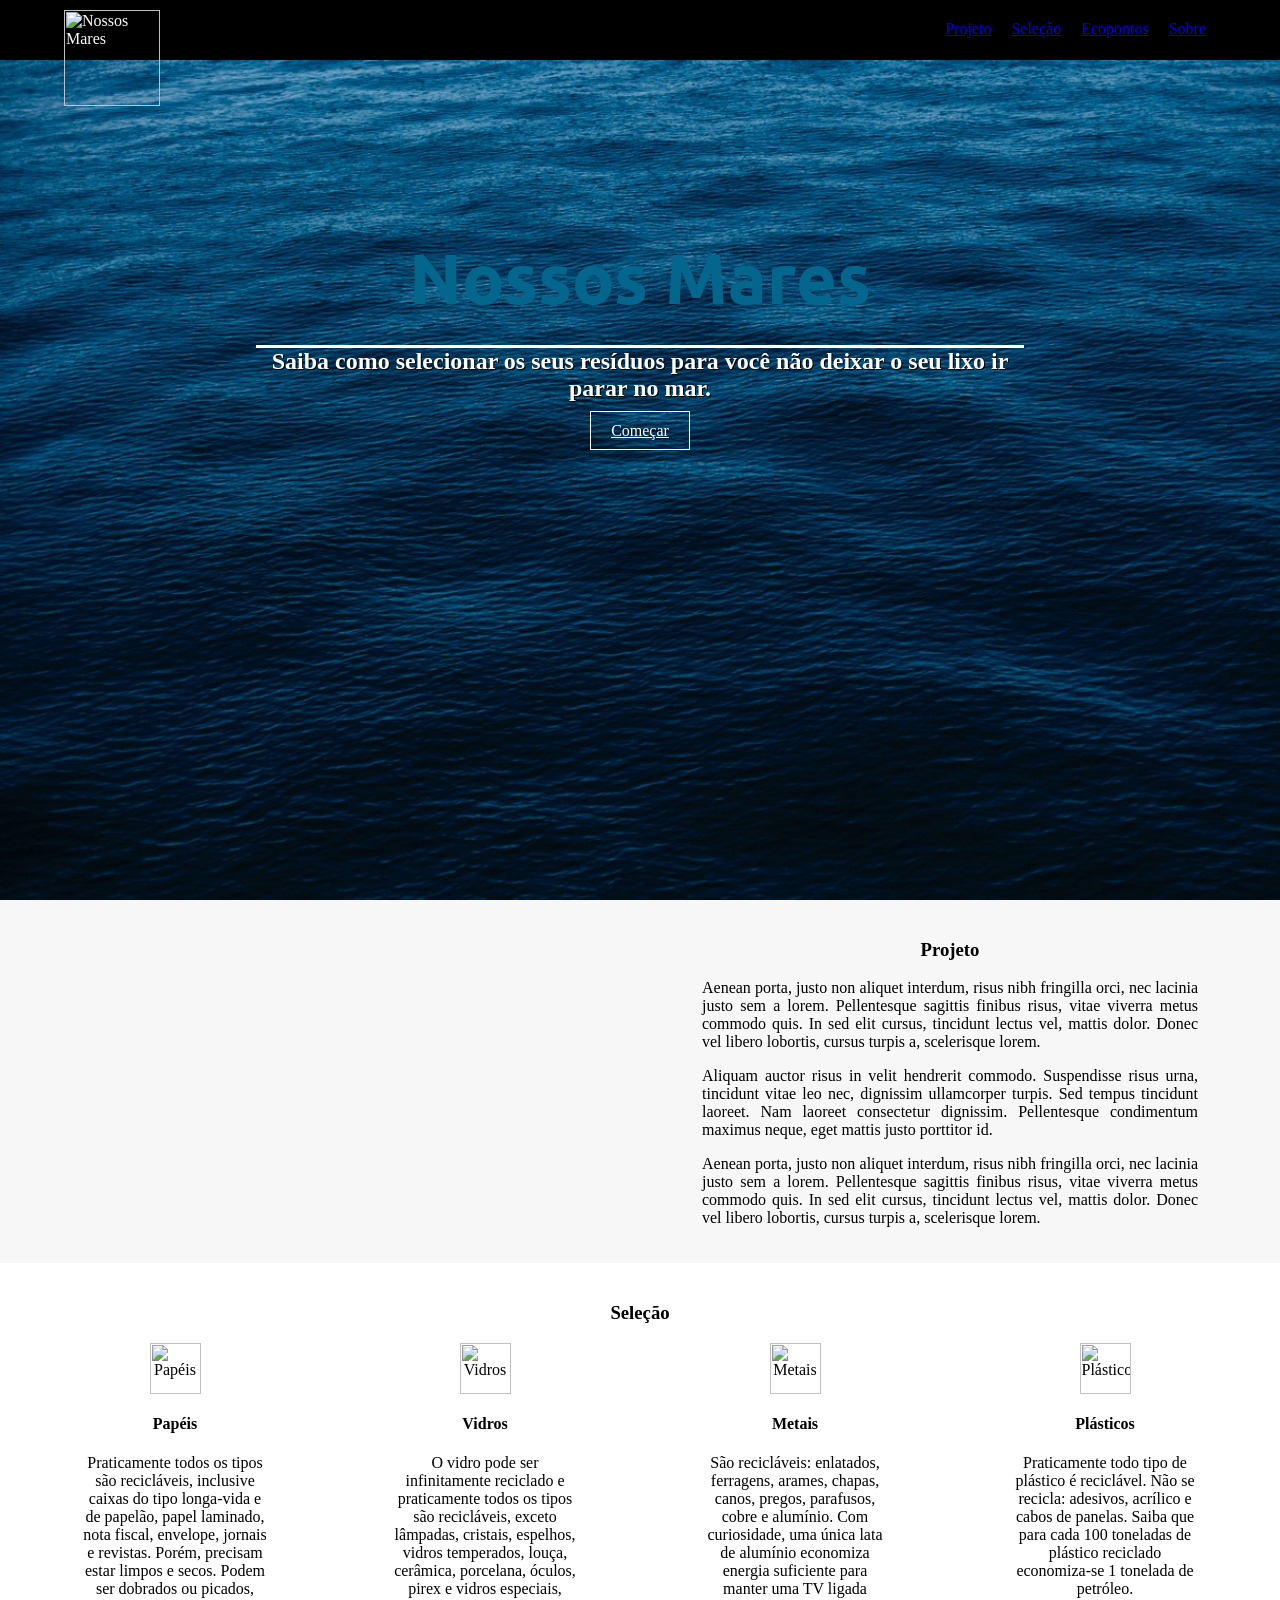
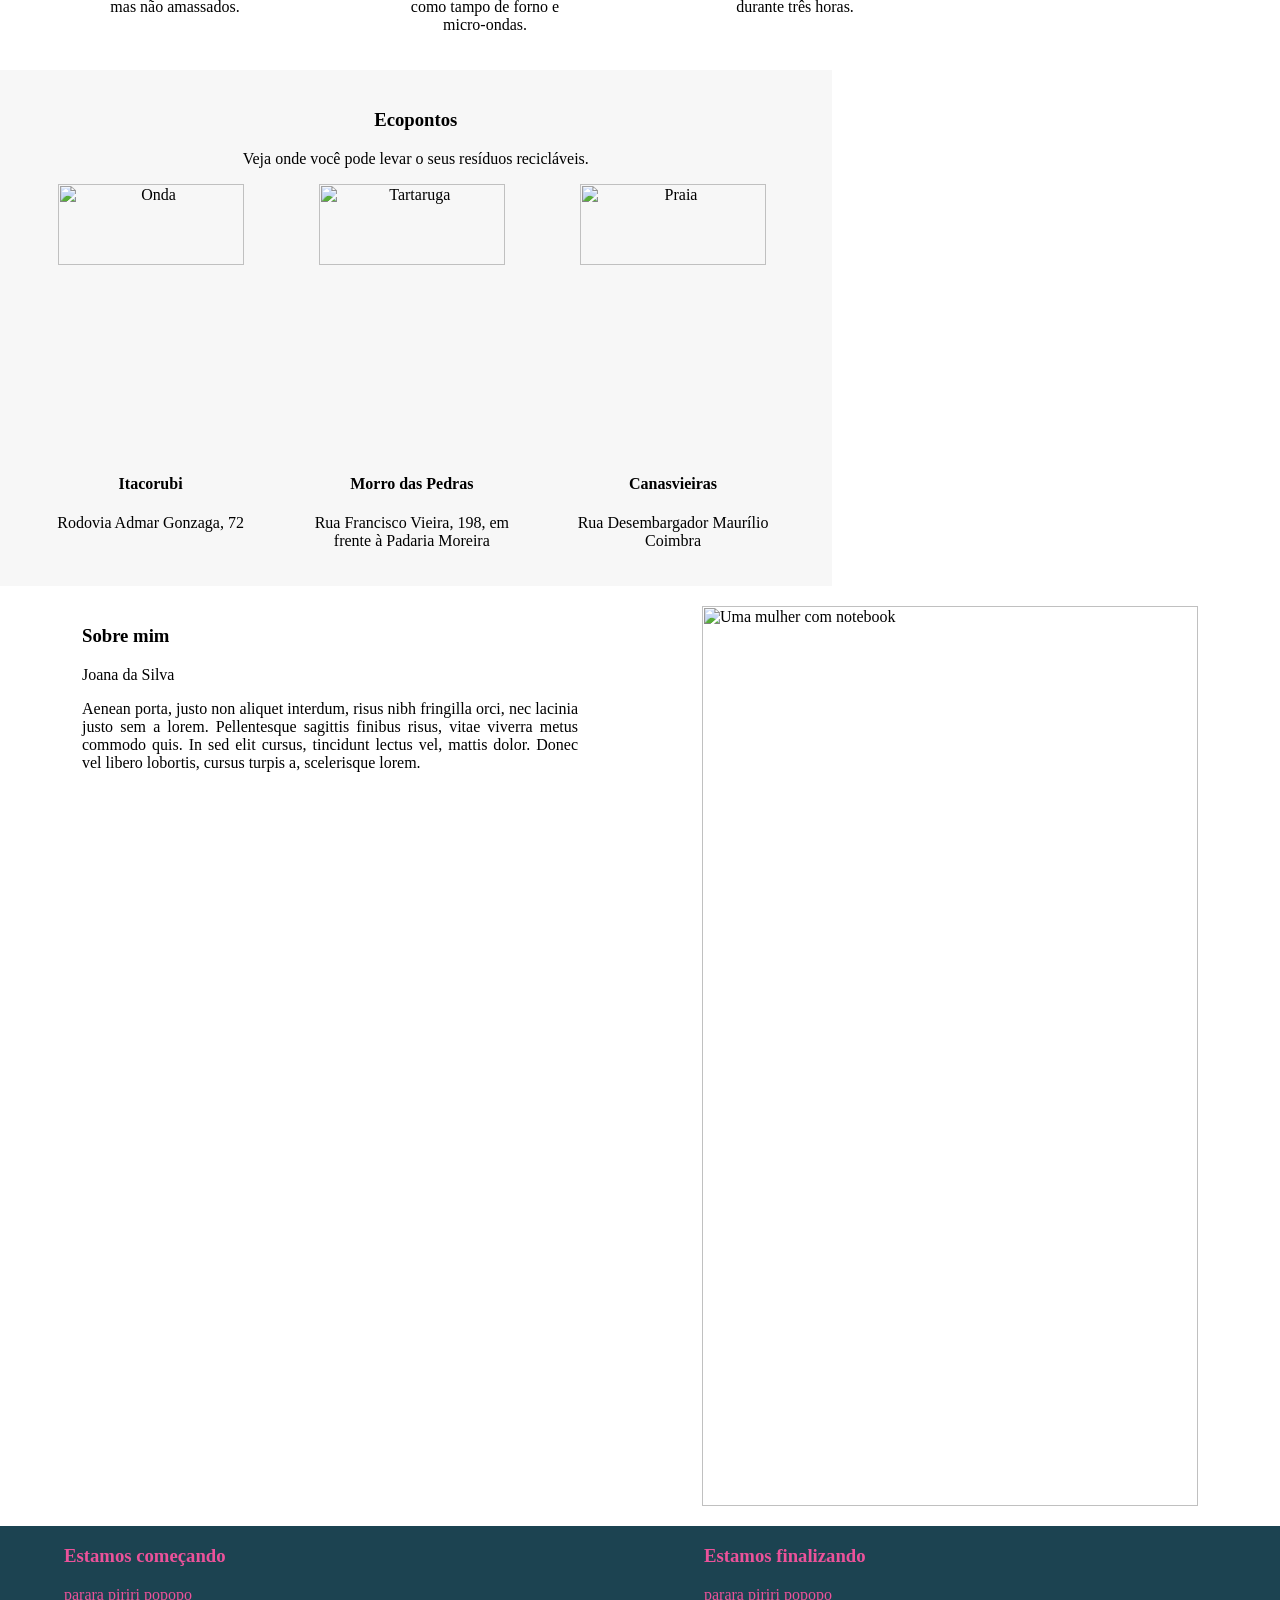
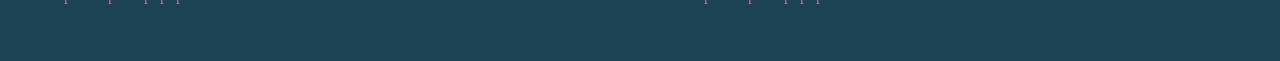
==== index.html @ e8b0621e "Add files via upload" ====
<html>
    <head>
        <title>Meu Primeiro Site - Nossos Mares</title>
        <link rel="stylesheet" href="estilo.css">
        <meta name="viewport" content="width:device-width, initial-scale=1.0"> 
    </head>
    <body>
        <header>
            <div id="logodiv">
                <img id="logo" src="img/logo.png" alt="Nossos Mares"/>
            </div>
            <ul id="menu">
                <li><a href="#projeto">Projeto</a></li>
                <li><a href="#selecao">Seleção</a></li>
                <li><a href="#ecopontos">Ecopontos</a></li>
                <li><a href="#sobre">Sobre</a></li>
            </ul>
        </header>
        <div id="imagem_fundo">
            <h1 id="titulo">Nossos Mares</h1>
            <h2 id="subtitulo">Saiba como selecionar os 
                seus resíduos para você não deixar o seu 
                lixo ir parar no mar.</h2>
            <a id="acao" href="http://www.microsoft.com" target="_blanck">Começar</a>
        </div>
        <section id="projeto" class="destaque">
            <div class="coluna dois">
                <iframe width="100%" height="315" src="https://www.youtube.com/embed/ju_2NuK5O-E" frameborder="0" allow="accelerometer; autoplay; encrypted-media; gyroscope; picture-in-picture" allowfullscreen></iframe>
            </div>
            <div class="coluna dois">
                <h3 class="centralizado">Projeto</h3>
                <p class="justificado">Aenean porta, justo non aliquet interdum, risus nibh fringilla orci, nec lacinia justo sem a lorem. Pellentesque sagittis finibus risus, vitae viverra metus commodo quis. In sed elit cursus, tincidunt lectus vel, mattis dolor. Donec vel libero lobortis, cursus turpis a, scelerisque lorem.</p>
                <p class="justificado">Aliquam auctor risus in velit hendrerit commodo. Suspendisse risus urna, tincidunt vitae leo nec, dignissim ullamcorper turpis. Sed tempus tincidunt laoreet. Nam laoreet consectetur dignissim. Pellentesque condimentum maximus neque, eget mattis justo porttitor id.</p>
                <p class="justificado">Aenean porta, justo non aliquet interdum, risus nibh fringilla orci, nec lacinia justo sem a lorem. Pellentesque sagittis finibus risus, vitae viverra metus commodo quis. In sed elit cursus, tincidunt lectus vel, mattis dolor. Donec vel libero lobortis, cursus turpis a, scelerisque lorem.</p>
            </div>
        </section>
        <section id="selecao">
            <h3 class="centralizado">Seleção</h3>
            <div class="coluna quatro centralizado">
                <img class="icone" src="img/city.png" alt="Papéis" />
                <h4>Papéis</h4>
                <p>Praticamente todos os tipos são recicláveis, inclusive caixas do tipo longa-vida e de papelão, papel laminado, nota fiscal, envelope, jornais e revistas. Porém, precisam estar limpos e secos. Podem ser dobrados ou picados, mas não amassados.</p>
            </div>
            <div class="coluna quatro centralizado">
                <img class="icone" src="img/wellness.png" alt="Vidros" />
                <h4>Vidros</h4>
                <p>O vidro pode ser infinitamente reciclado e praticamente todos os tipos são recicláveis, exceto lâmpadas, cristais, espelhos, vidros temperados, louça, cerâmica, porcelana, óculos, pirex e vidros especiais, como tampo de forno e micro-ondas.</p>
            </div>
            <div class="coluna quatro centralizado">
                <img class="icone" src="img/money.png" alt="Metais" />
                <h4>Metais</h4>
                <p>São recicláveis: enlatados, ferragens, arames, chapas, canos, pregos, parafusos, cobre e alumínio. Com curiosidade, uma única lata de alumínio economiza energia suficiente para manter uma TV ligada durante três horas.</p>
            </div>
            <div class="coluna quatro centralizado">
                <img class="icone" src="img/work.png" alt="Plásticos" />
                <h4>Plásticos</h4>
                <p>Praticamente todo tipo de plástico é reciclável. Não se recicla: adesivos, acrílico e cabos de panelas. Saiba que para cada 100 toneladas de plástico reciclado economiza-se 1 tonelada de petróleo.</p>
            </div>
        </section>
        <section id="ecopontos" class="destaque">
            <h3 class="centralizado">Ecopontos</h3>
            <p class="centralizado">Veja onde você pode levar o seus resíduos recicláveis.</p>
            <div class="coluna tres centralizado">
                <img class="imgeco" src="img/img1.jpg" alt="Onda" />
                <h4>Itacorubi</h4>
                <p>Rodovia Admar Gonzaga, 72</p>
            </div>
            <div class="coluna tres centralizado">
                <img class="imgeco" src="img/img2.jpg" alt="Tartaruga" />
                <h4>Morro das Pedras</h4>
                <p>Rua Francisco Vieira, 198, em frente à Padaria Moreira</p>
            </div>
            <div class="coluna tres centralizado">
                <img class="imgeco" src="img/img3.jpg" alt="Praia" />
                <h4>Canasvieiras</h4>
                <p>Rua Desembargador Maurílio Coimbra</p>
            </div>
        </section>
        <section id="sobre" >
            <div class="coluna dois">
                <h3>Sobre mim</h3>
                <p>Joana da Silva</p>
                <p class="justificado">Aenean porta, justo non aliquet interdum, risus nibh fringilla orci, nec lacinia justo sem a lorem. Pellentesque sagittis finibus risus, vitae viverra metus commodo quis. In sed elit cursus, tincidunt lectus vel, mattis dolor. Donec vel libero lobortis, cursus turpis a, scelerisque lorem.</p>
            </div>
            <div class="coluna dois">
                <img width="100%" src="img/eu.jpg" alt="Uma mulher com notebook" />
            </div>
        </section>

   

        <!--
        <footer>
            <div class="coluna dois">
                <h3>Meu primeiro site</h3>
                <p>Projeto desenvolvido durante o curso Meu primeiro site, promovido pela Junior Achievement Brasil e Microsoft.</p>
            </div>
            <div class="coluna dois">
                <h3>Créditos</h3>
                <p>Ícones de Freepik, logo de Logomark, imagens de ____</p>
            </div>
        </footer> -->


        <footer>
           <div class="coluna dois">
            <h3>Estamos começando</h3>
            <p> parara piriri popopo</p>
            <link href="https://www.youtube.com/">
           </div>
           
           <div class="coluna dois">
           <h3>Estamos finalizando</h3>
            <p> parara piriri popopo</p> 

            
           </div>

        </footer>
    </body>
</html>
---- estilo.css ----
@import url('https://fonts.googleapis.com/css2?family=Anton&display=swap');

@import url('https://fonts.googleapis.com/css2?family=Playfair+Display:ital,wght@0,400;1,500&family=Rowdies:wght@300;400&display=swap');

@import url('https://fonts.googleapis.com/css2?family=Ubuntu:wght@300;500&display=swap');


html, body {
    margin: 0;
    padding: 0;
}
header {
    background-color: black;
    color: white;
    height: 60px;
    width: 100%;
    position: fixed;
    z-index: 10;
}
#logo {
    width: 96px;
    position: absolute;
    top: 10px;
    margin-left: 5%;
}
#menu {
    float: right;
    margin-right: 5%;
    list-style: none;
    margin-top: 0px;
}
li {
    float: left;
    padding: 20 10 20 10;
}
li:hover {
    background-color: #01AAEA;
}
#imagem_fundo {
    background: url("fundo.jpg");
    height: 100%;
    text-align: center;
    background-size: cover;
}
#titulo {
    color: 05668d;
    padding-top: 20%;
    font-size: 70px;
    line-height: 0.6;
    -font-family: 'Anton', sans-serif;
    -font-family: 'Playfair Display', serif;
    font-family: 'Ubuntu', sans-serif;

    
}
#subtitulo {
    color: white;
    margin-left: 20%;
    margin-right: 20%;
    border-top: 3px solid white;
    text-shadow: 1px 1px  black;
}
#acao {
    color: white;
    border: 1px white solid;
    padding: 10px 20px 10px 20px ;
}
.icone {
    width: 51px;
}
section {
    padding: 20px;
    float: left;
}
.destaque {
    background-color: #f7f7f7;
}
.imgeco {
    width: 90%;
    height: 30%;
}

.coluna {
    float: left;
    padding: 0 5%;
    position: relative;
}
.dois {
    width: 40%;
}
.quatro {
    width: 15%;
}
.tres {
    width: 29%;
    padding: 0 2%;
}

.justificado {
    text-align: justify;
}
.centralizado {
    text-align: center;
}
footer {
    background-color: #1c4351;
    float: left;
    width: 100%;
    height: 15%;
    color: rgb(236, 82, 154);
}

@media all and (max-width: 768px) {
   #menu {
       visibility: hidden;
   } 
   .coluna, .dois, .tres, .quatro {
        display: block;   
        width: 80%;
        padding: 0;
        margin: 10px auto;
        float: none;
   }
   #logodiv {
       width: 100%;
       position: relative;
       text-align: center;
       padding: 0px;
   }
   #logo {
       margin-left: 0px;
       transform: translateX(-50%);
   }
}
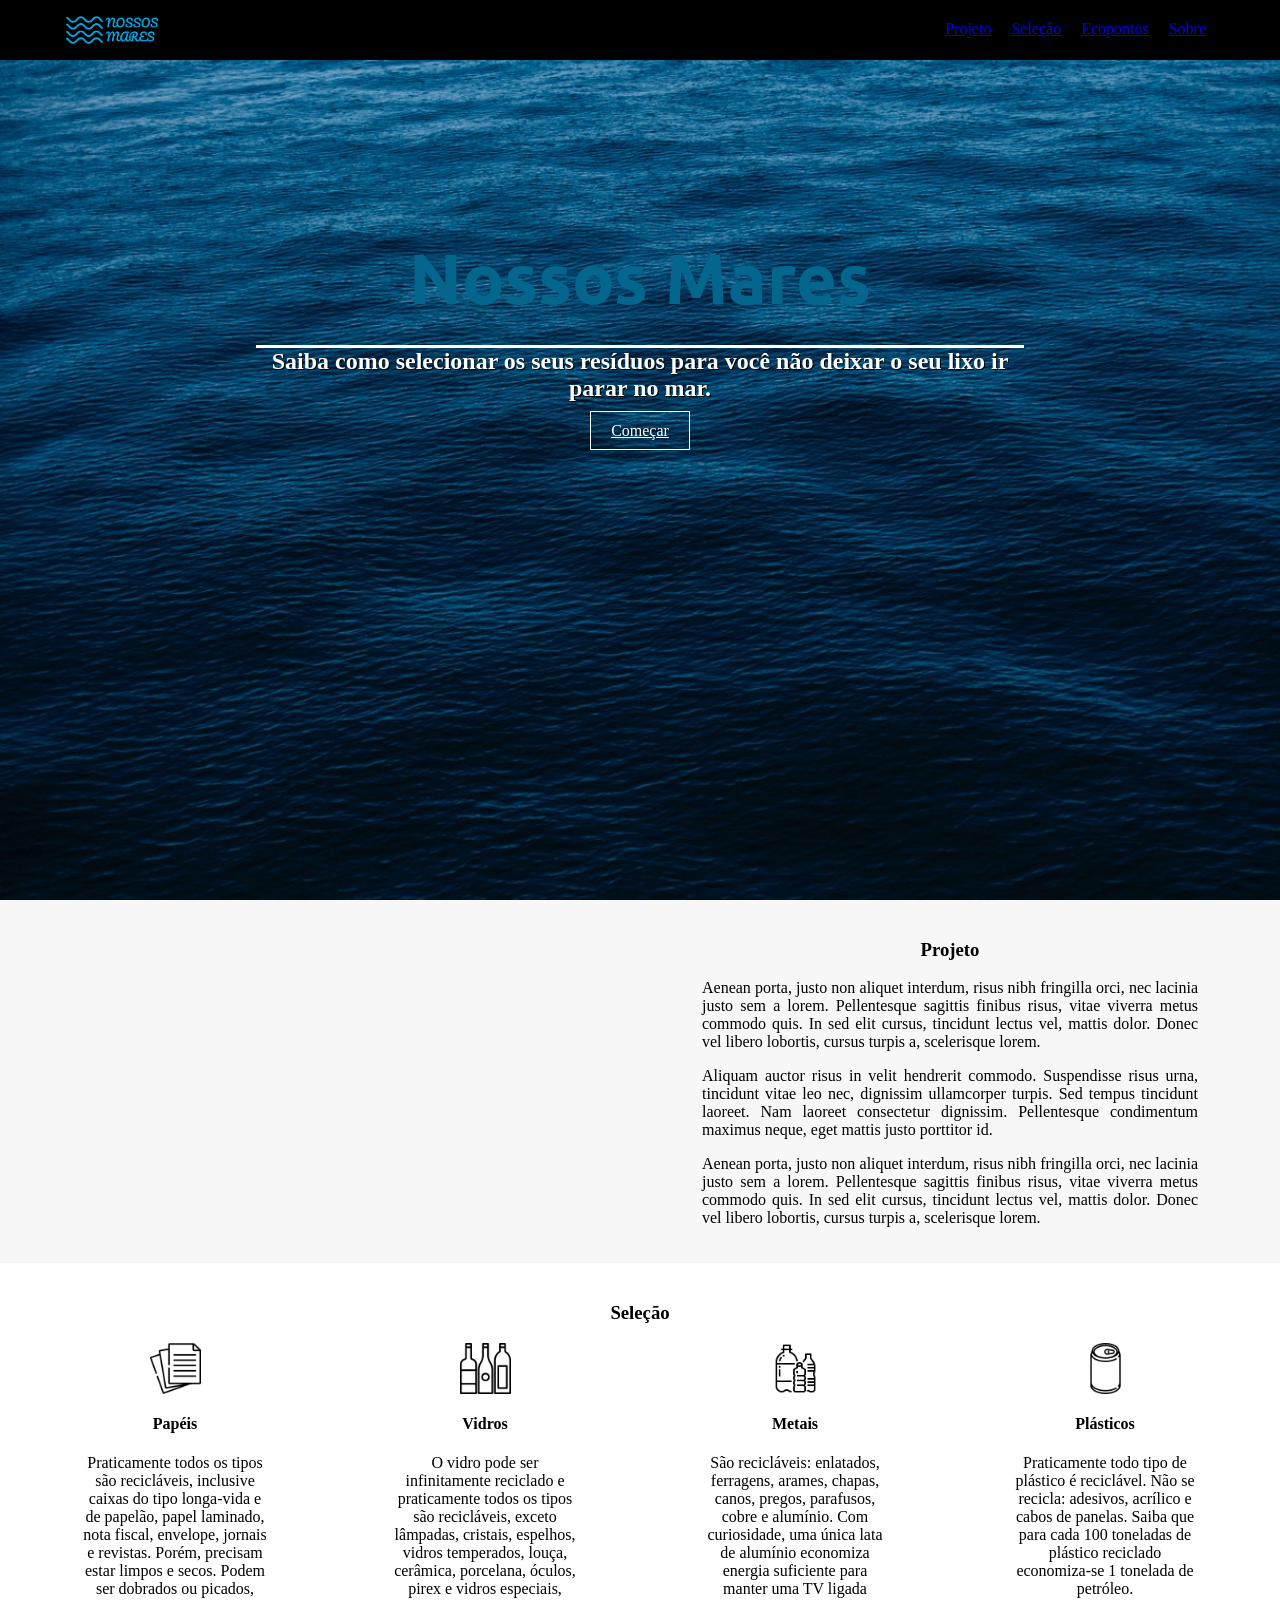
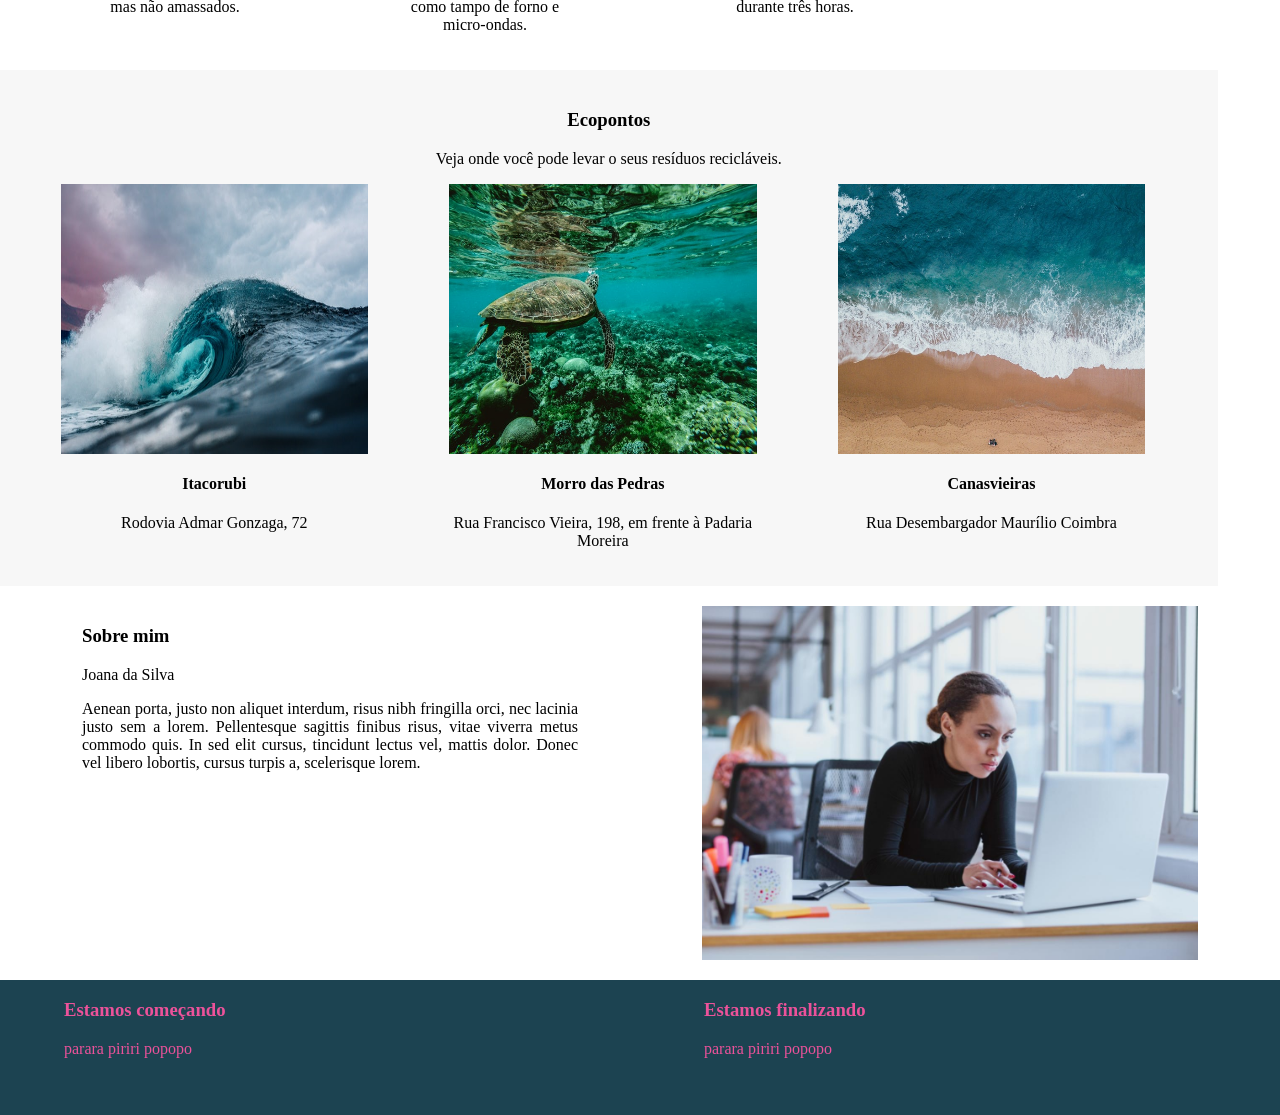
==== commit d40e5e90: "Update index.html" ====
--- a/index.html
+++ b/index.html
@@ -7,7 +7,7 @@
     <body>
         <header>
             <div id="logodiv">
-                <img id="logo" src="img/logo.png" alt="Nossos Mares"/>
+                <img id="logo" src="logo.png" alt="Nossos Mares"/>
             </div>
             <ul id="menu">
                 <li><a href="#projeto">Projeto</a></li>
@@ -37,22 +37,22 @@
         <section id="selecao">
             <h3 class="centralizado">Seleção</h3>
             <div class="coluna quatro centralizado">
-                <img class="icone" src="img/city.png" alt="Papéis" />
+                <img class="icone" src="city.png" alt="Papéis" />
                 <h4>Papéis</h4>
                 <p>Praticamente todos os tipos são recicláveis, inclusive caixas do tipo longa-vida e de papelão, papel laminado, nota fiscal, envelope, jornais e revistas. Porém, precisam estar limpos e secos. Podem ser dobrados ou picados, mas não amassados.</p>
             </div>
             <div class="coluna quatro centralizado">
-                <img class="icone" src="img/wellness.png" alt="Vidros" />
+                <img class="icone" src="wellness.png" alt="Vidros" />
                 <h4>Vidros</h4>
                 <p>O vidro pode ser infinitamente reciclado e praticamente todos os tipos são recicláveis, exceto lâmpadas, cristais, espelhos, vidros temperados, louça, cerâmica, porcelana, óculos, pirex e vidros especiais, como tampo de forno e micro-ondas.</p>
             </div>
             <div class="coluna quatro centralizado">
-                <img class="icone" src="img/money.png" alt="Metais" />
+                <img class="icone" src="money.png" alt="Metais" />
                 <h4>Metais</h4>
                 <p>São recicláveis: enlatados, ferragens, arames, chapas, canos, pregos, parafusos, cobre e alumínio. Com curiosidade, uma única lata de alumínio economiza energia suficiente para manter uma TV ligada durante três horas.</p>
             </div>
             <div class="coluna quatro centralizado">
-                <img class="icone" src="img/work.png" alt="Plásticos" />
+                <img class="icone" src="work.png" alt="Plásticos" />
                 <h4>Plásticos</h4>
                 <p>Praticamente todo tipo de plástico é reciclável. Não se recicla: adesivos, acrílico e cabos de panelas. Saiba que para cada 100 toneladas de plástico reciclado economiza-se 1 tonelada de petróleo.</p>
             </div>
@@ -61,17 +61,17 @@
             <h3 class="centralizado">Ecopontos</h3>
             <p class="centralizado">Veja onde você pode levar o seus resíduos recicláveis.</p>
             <div class="coluna tres centralizado">
-                <img class="imgeco" src="img/img1.jpg" alt="Onda" />
+                <img class="imgeco" src="img1.jpg" alt="Onda" />
                 <h4>Itacorubi</h4>
                 <p>Rodovia Admar Gonzaga, 72</p>
             </div>
             <div class="coluna tres centralizado">
-                <img class="imgeco" src="img/img2.jpg" alt="Tartaruga" />
+                <img class="imgeco" src="img2.jpg" alt="Tartaruga" />
                 <h4>Morro das Pedras</h4>
                 <p>Rua Francisco Vieira, 198, em frente à Padaria Moreira</p>
             </div>
             <div class="coluna tres centralizado">
-                <img class="imgeco" src="img/img3.jpg" alt="Praia" />
+                <img class="imgeco" src="img3.jpg" alt="Praia" />
                 <h4>Canasvieiras</h4>
                 <p>Rua Desembargador Maurílio Coimbra</p>
             </div>
@@ -83,7 +83,7 @@
                 <p class="justificado">Aenean porta, justo non aliquet interdum, risus nibh fringilla orci, nec lacinia justo sem a lorem. Pellentesque sagittis finibus risus, vitae viverra metus commodo quis. In sed elit cursus, tincidunt lectus vel, mattis dolor. Donec vel libero lobortis, cursus turpis a, scelerisque lorem.</p>
             </div>
             <div class="coluna dois">
-                <img width="100%" src="img/eu.jpg" alt="Uma mulher com notebook" />
+                <img width="100%" src="eu.jpg" alt="Uma mulher com notebook" />
             </div>
         </section>
 
@@ -118,4 +118,4 @@
 
         </footer>
     </body>
-</html>+</html>
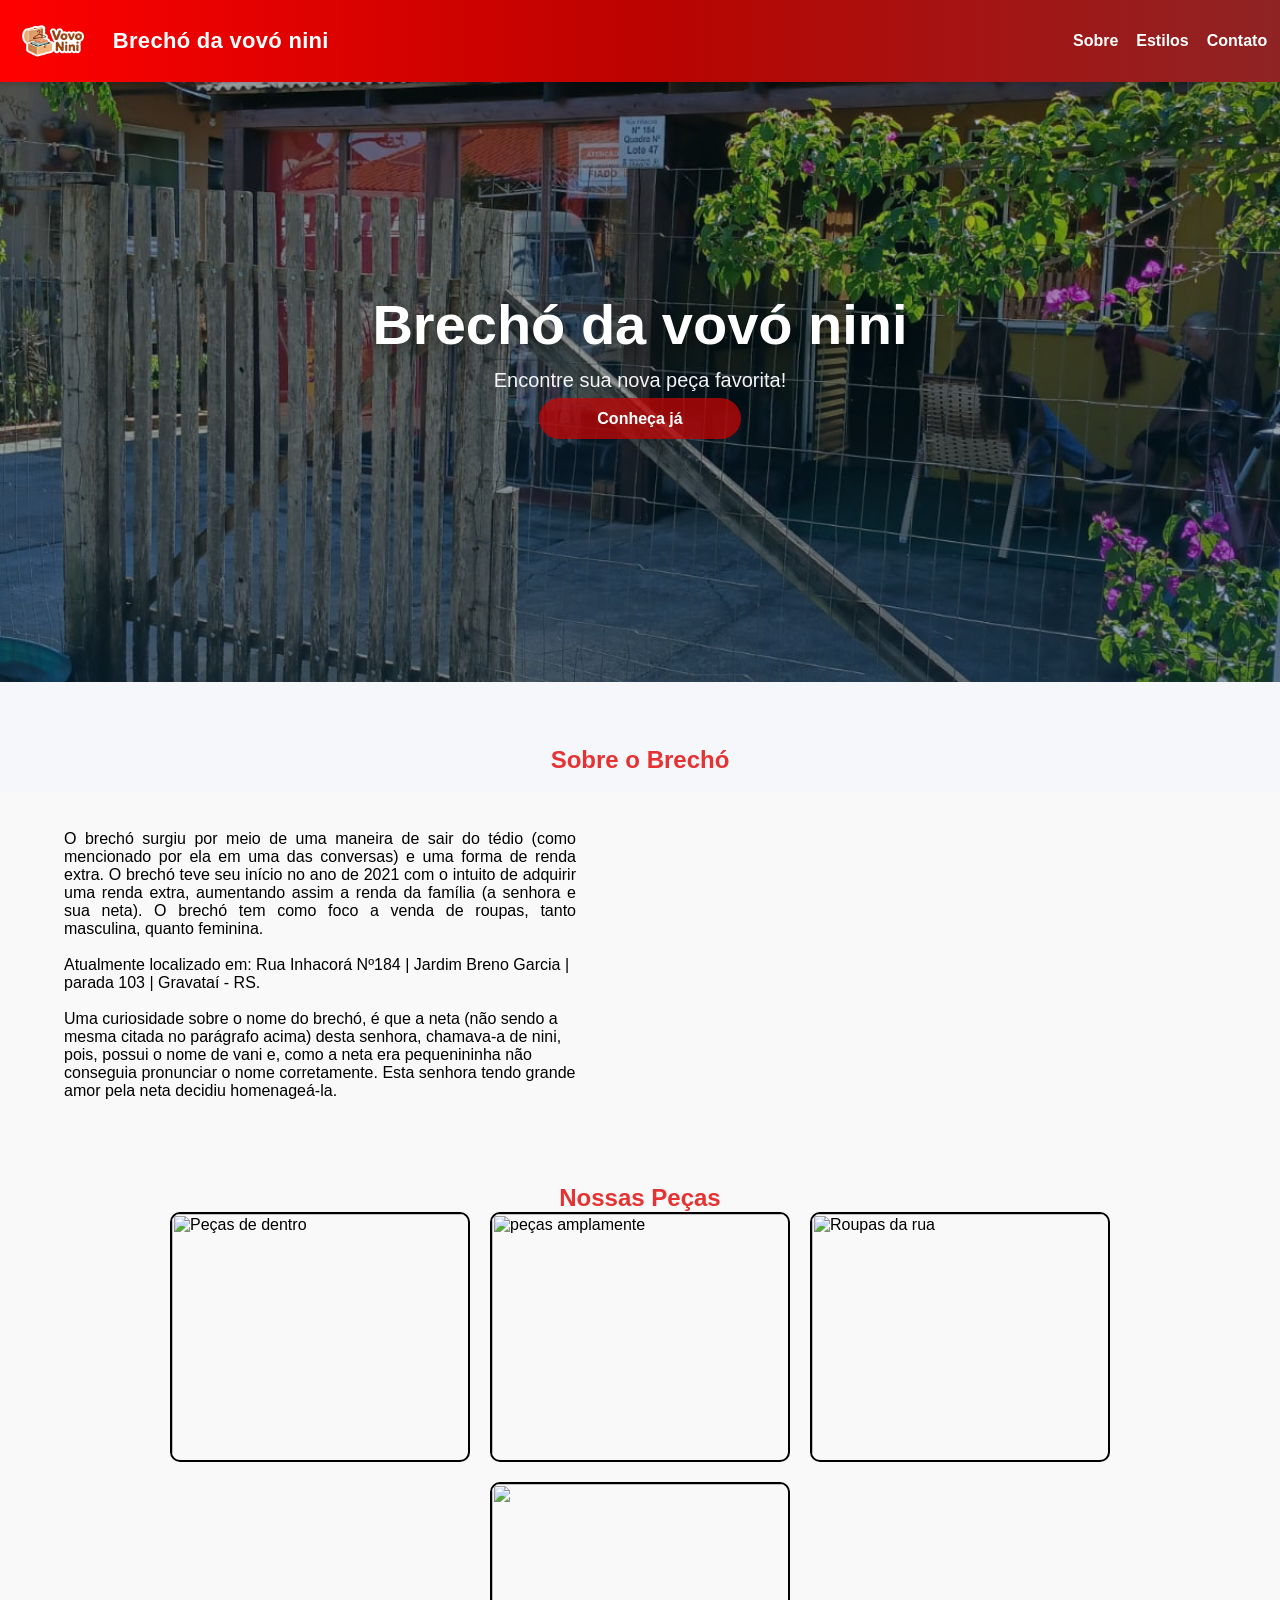
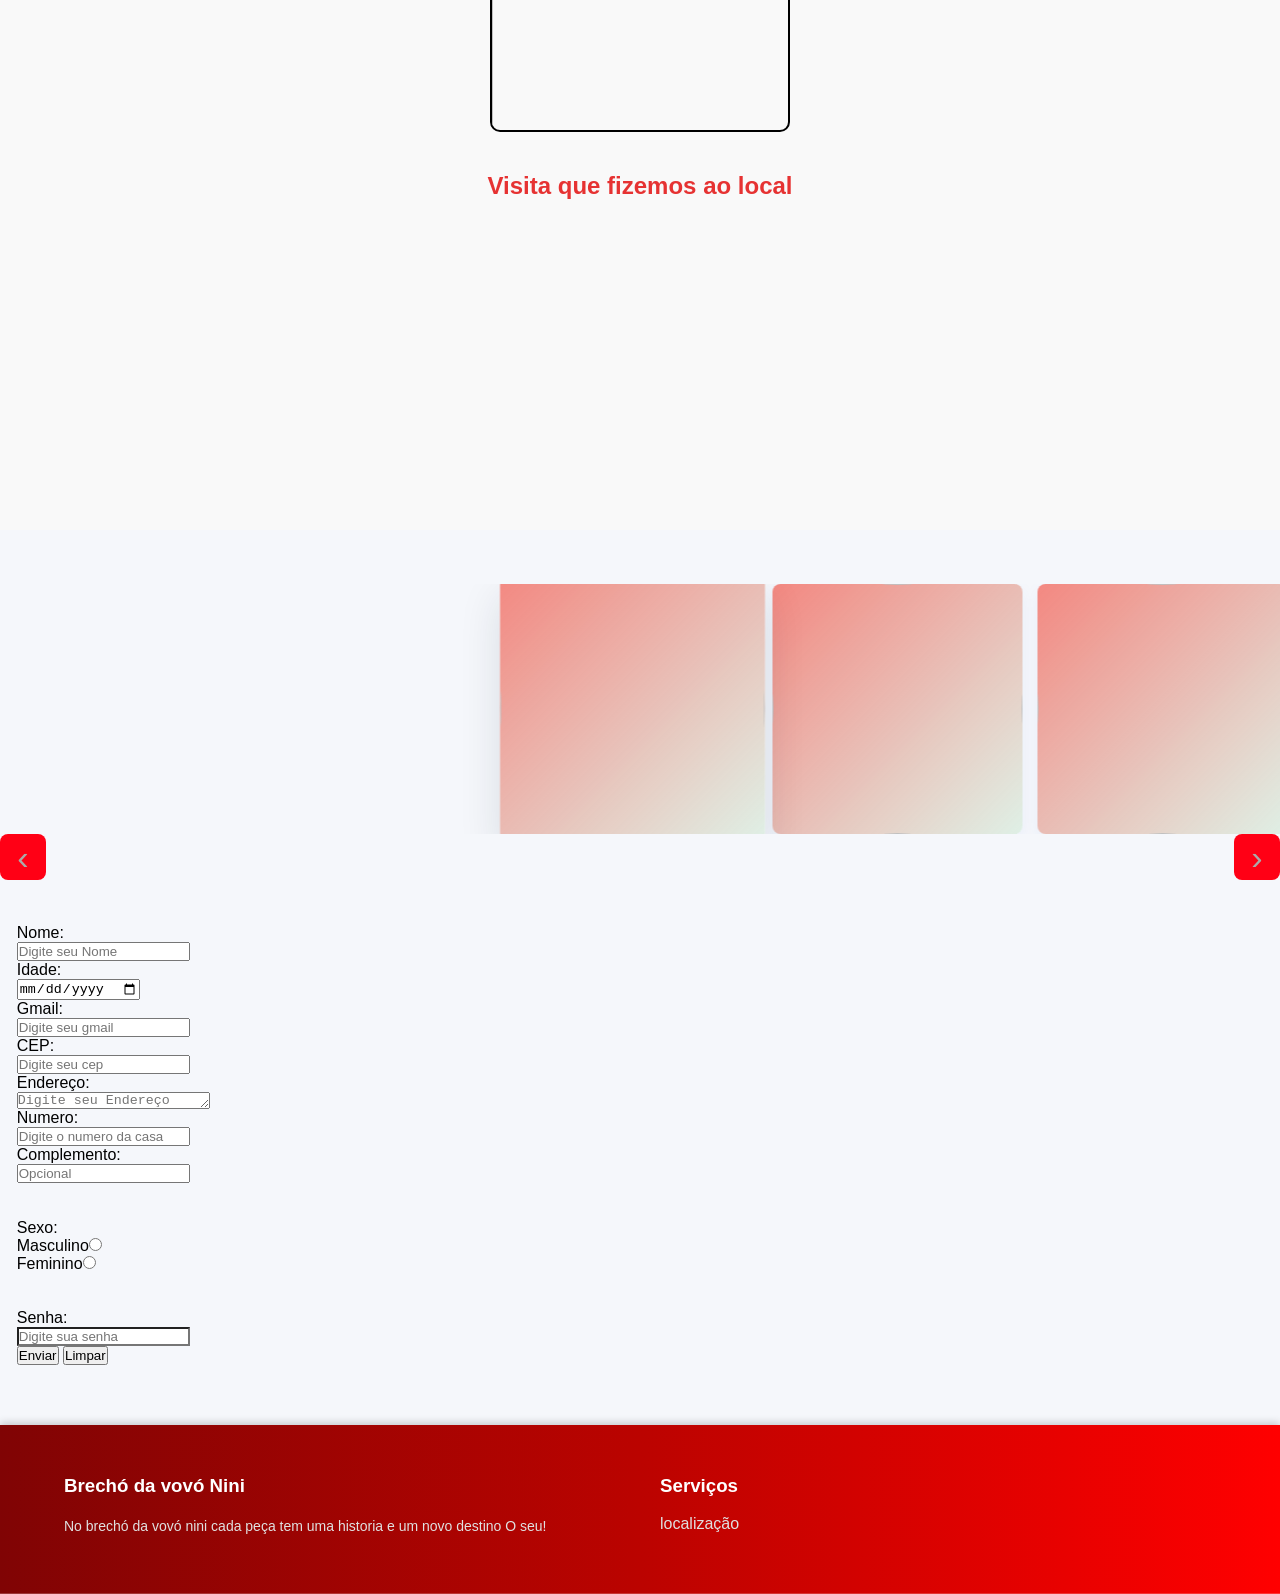
==== commit 062fe1c6: "Add files via upload" ====
--- a/index.html
+++ b/index.html
@@ -1,121 +1,172 @@
-<html>
-    <head>
-        <title>Meu Primeiro Site - Nossos Mares</title>
-        <link rel="stylesheet" href="estilo.css">
-        <meta name="viewport" content="width:device-width, initial-scale=1.0"> 
-    </head>
-    <body>
-        <header>
-            <div id="logodiv">
-                <img id="logo" src="logo.png" alt="Nossos Mares"/>
-            </div>
-            <ul id="menu">
-                <li><a href="#projeto">Projeto</a></li>
-                <li><a href="#selecao">Seleção</a></li>
-                <li><a href="#ecopontos">Ecopontos</a></li>
-                <li><a href="#sobre">Sobre</a></li>
-            </ul>
-        </header>
-        <div id="imagem_fundo">
-            <h1 id="titulo">Nossos Mares</h1>
-            <h2 id="subtitulo">Saiba como selecionar os 
-                seus resíduos para você não deixar o seu 
-                lixo ir parar no mar.</h2>
-            <a id="acao" href="http://www.microsoft.com" target="_blanck">Começar</a>
-        </div>
-        <section id="projeto" class="destaque">
-            <div class="coluna dois">
-                <iframe width="100%" height="315" src="https://www.youtube.com/embed/ju_2NuK5O-E" frameborder="0" allow="accelerometer; autoplay; encrypted-media; gyroscope; picture-in-picture" allowfullscreen></iframe>
-            </div>
-            <div class="coluna dois">
-                <h3 class="centralizado">Projeto</h3>
-                <p class="justificado">Aenean porta, justo non aliquet interdum, risus nibh fringilla orci, nec lacinia justo sem a lorem. Pellentesque sagittis finibus risus, vitae viverra metus commodo quis. In sed elit cursus, tincidunt lectus vel, mattis dolor. Donec vel libero lobortis, cursus turpis a, scelerisque lorem.</p>
-                <p class="justificado">Aliquam auctor risus in velit hendrerit commodo. Suspendisse risus urna, tincidunt vitae leo nec, dignissim ullamcorper turpis. Sed tempus tincidunt laoreet. Nam laoreet consectetur dignissim. Pellentesque condimentum maximus neque, eget mattis justo porttitor id.</p>
-                <p class="justificado">Aenean porta, justo non aliquet interdum, risus nibh fringilla orci, nec lacinia justo sem a lorem. Pellentesque sagittis finibus risus, vitae viverra metus commodo quis. In sed elit cursus, tincidunt lectus vel, mattis dolor. Donec vel libero lobortis, cursus turpis a, scelerisque lorem.</p>
-            </div>
-        </section>
-        <section id="selecao">
-            <h3 class="centralizado">Seleção</h3>
-            <div class="coluna quatro centralizado">
-                <img class="icone" src="city.png" alt="Papéis" />
-                <h4>Papéis</h4>
-                <p>Praticamente todos os tipos são recicláveis, inclusive caixas do tipo longa-vida e de papelão, papel laminado, nota fiscal, envelope, jornais e revistas. Porém, precisam estar limpos e secos. Podem ser dobrados ou picados, mas não amassados.</p>
-            </div>
-            <div class="coluna quatro centralizado">
-                <img class="icone" src="wellness.png" alt="Vidros" />
-                <h4>Vidros</h4>
-                <p>O vidro pode ser infinitamente reciclado e praticamente todos os tipos são recicláveis, exceto lâmpadas, cristais, espelhos, vidros temperados, louça, cerâmica, porcelana, óculos, pirex e vidros especiais, como tampo de forno e micro-ondas.</p>
-            </div>
-            <div class="coluna quatro centralizado">
-                <img class="icone" src="money.png" alt="Metais" />
-                <h4>Metais</h4>
-                <p>São recicláveis: enlatados, ferragens, arames, chapas, canos, pregos, parafusos, cobre e alumínio. Com curiosidade, uma única lata de alumínio economiza energia suficiente para manter uma TV ligada durante três horas.</p>
-            </div>
-            <div class="coluna quatro centralizado">
-                <img class="icone" src="work.png" alt="Plásticos" />
-                <h4>Plásticos</h4>
-                <p>Praticamente todo tipo de plástico é reciclável. Não se recicla: adesivos, acrílico e cabos de panelas. Saiba que para cada 100 toneladas de plástico reciclado economiza-se 1 tonelada de petróleo.</p>
-            </div>
-        </section>
-        <section id="ecopontos" class="destaque">
-            <h3 class="centralizado">Ecopontos</h3>
-            <p class="centralizado">Veja onde você pode levar o seus resíduos recicláveis.</p>
-            <div class="coluna tres centralizado">
-                <img class="imgeco" src="img1.jpg" alt="Onda" />
-                <h4>Itacorubi</h4>
-                <p>Rodovia Admar Gonzaga, 72</p>
-            </div>
-            <div class="coluna tres centralizado">
-                <img class="imgeco" src="img2.jpg" alt="Tartaruga" />
-                <h4>Morro das Pedras</h4>
-                <p>Rua Francisco Vieira, 198, em frente à Padaria Moreira</p>
-            </div>
-            <div class="coluna tres centralizado">
-                <img class="imgeco" src="img3.jpg" alt="Praia" />
-                <h4>Canasvieiras</h4>
-                <p>Rua Desembargador Maurílio Coimbra</p>
-            </div>
-        </section>
-        <section id="sobre" >
-            <div class="coluna dois">
-                <h3>Sobre mim</h3>
-                <p>Joana da Silva</p>
-                <p class="justificado">Aenean porta, justo non aliquet interdum, risus nibh fringilla orci, nec lacinia justo sem a lorem. Pellentesque sagittis finibus risus, vitae viverra metus commodo quis. In sed elit cursus, tincidunt lectus vel, mattis dolor. Donec vel libero lobortis, cursus turpis a, scelerisque lorem.</p>
-            </div>
-            <div class="coluna dois">
-                <img width="100%" src="eu.jpg" alt="Uma mulher com notebook" />
-            </div>
-        </section>
-
-   
-
-        <!--
-        <footer>
-            <div class="coluna dois">
-                <h3>Meu primeiro site</h3>
-                <p>Projeto desenvolvido durante o curso Meu primeiro site, promovido pela Junior Achievement Brasil e Microsoft.</p>
-            </div>
-            <div class="coluna dois">
-                <h3>Créditos</h3>
-                <p>Ícones de Freepik, logo de Logomark, imagens de ____</p>
-            </div>
-        </footer> -->
-
-
-        <footer>
-           <div class="coluna dois">
-            <h3>Estamos começando</h3>
-            <p> parara piriri popopo</p>
-            <link href="https://www.youtube.com/">
-           </div>
-           
-           <div class="coluna dois">
-           <h3>Estamos finalizando</h3>
-            <p> parara piriri popopo</p> 
-
-            
-           </div>
-
-        </footer>
-    </body>
-</html>
+
+<html>
+<head>
+  <meta charset="UTF-8" />
+  <meta name="viewport" content="width=device-width, initial-scale=1.0" />
+  <title>Brechó da Vovó Nini</title>
+  <link rel="stylesheet" href="moda.css" />
+</head>
+<body>
+  <header id="main-header">
+    <div class="container">
+      <div class="logo-area">
+        <img src="logo1.png" alt="Logo" id="logo">
+        <h2>Brechó da vovó nini</h2>
+      </div>
+      <nav class="nav-menu">
+        <ul>
+          <li><a href="#sobre">Sobre</a></li>
+          <li><a href="#estilos">Estilos</a></li>
+          <li><a href="#Contato">Contato</a></li>
+        </ul>
+      </nav>
+      <div class="mobile-menu-icon" id="mobile-menu-icon">☰</div>
+    </div>
+    
+  </header>
+<section id="hero">
+    <div class="hero-overlay"></div>
+    <div class="hero-content" id="textoSu">
+      <h1>Brechó da vovó nini</h1>
+      <p>Encontre sua nova peça favorita!</p>
+      <a class="cta-button" href="https://pt.khanacademy.org/science">Conheça já</a>
+    </div>
+  </section>
+
+
+
+  <section id ="sobre"> 
+    <h1 class="centralizado Csobre">Sobre o Brechó</h1><br>
+
+<div class="coluna dois direita">
+        <p class="justificado">
+  O brechó surgiu por meio de uma maneira de sair do tédio (como mencionado por ela em uma das conversas) e uma forma de renda extra. O brechó teve seu início no ano de 2021 com o intuito de adquirir uma renda extra, aumentando assim a renda da família (a senhora e sua neta). O brechó  tem como foco a venda de roupas, tanto masculina, quanto feminina. </p>
+  
+  <br>
+  
+  
+  <p>Atualmente localizado em:  Rua Inhacorá Nº184 | Jardim Breno Garcia | parada 103 | Gravataí - RS. </p>
+<br>
+  <p>Uma curiosidade sobre o nome do brechó, é que a neta (não sendo a mesma citada no parágrafo acima) desta senhora, chamava-a de nini, pois, possui o nome de vani e, como a neta era pequenininha não conseguia pronunciar o nome corretamente. Esta senhora tendo grande amor pela neta decidiu homenageá-la.
+        </p>
+
+    </div>
+
+
+    <div class="coluna dois">
+    
+        <iframe width="560" height="315" src="https://www.youtube.com/embed/jX-S96nmpgA?si=Hdxl9ZnIT_vEye53" title="YouTube video player" frameborder="0" allow="accelerometer; autoplay; clipboard-write; encrypted-media; gyroscope; picture-in-picture; web-share" referrerpolicy="strict-origin-when-cross-origin" allowfullscreen></iframe>
+
+    </div>
+
+    
+</section>
+
+  <section class="galeria" id="estilos">
+    <h2>Nossas Peças</h2>
+    <div class="imagens">
+      <img src="img/RoupaDentro.jpeg" alt="Peças de dentro">
+      <img src="img/RoupasAmpla.jpeg" alt="peças amplamente">
+      <img src="img/RoupasFora.jpeg" alt="Roupas da rua">
+<img src="img/CaixaPratileiras.jpeg"  img>
+  </div>
+  </section >
+
+  
+      <section class="galeria"><h2 class="">Visita que fizemos ao local</h2>
+        <p class="dois coluna box">Os integrantes do grupo realizaram uma visita a um brechó com o objetivo de conhecer melhor o funcionamento do espaço e observar suas práticas de sustentabilidade e reaproveitamento de roupas.</p> <br><br>
+        <p class="box"> Durante a visita, foi possível conversar com os responsáveis pelo local, entender o processo de seleção e organização das peças, além de refletir sobre a importância do consumo consciente.</p>
+
+
+
+
+      </section>
+
+<br><br><br>
+  <section>
+
+        <div class="gallery-wrapper">
+      <div class="gallery">
+        <!-- PLACEHOLDERS (funcionam sem imagens). 
+             Para usar suas imagens, substitua o conteúdo interno por:
+             <img class="photo" src="img/Hamister.jpg" alt="Hamister"> 
+        -->
+        <div class="item current-item" data-name="Hamister"><img src="img/PedroAvo1.jpeg" class="photo"  alt=""></div>
+        <div class="item" data-name="Lontra"><img src="img/PedroAvo2.jpeg" class="photo" alt=""></div>
+        <div class="item" data-name="Capivara"><img class="photo" src="img/PedroAvo3.jpeg" alt=""></div>
+        <div class="item" data-name="Cachorro"><img class="photo" src="img/PedroAvo4.jpeg" alt=""></div>
+        <div class="item" data-name="Flamingo"><img class="photo" src="img/PedroAvo5.jpeg" alt=""></div>
+        <div class="item" data-name="Agua-Viva"><img class="photo" src="img/PedroComAvo.jpeg" alt=""></div>
+        <div class="item" data-name="Cavalo-Marinho"><img class="photo" src="img/CaixaPratileiras2.jpeg" alt=""></div>
+        <div class="item" data-name="Tartaruga"><img class="photo" src="img/BrechoLadoDeFora2.jpg" alt=""></div>
+      </div>
+      </div>
+     <button class="control arrow-left" aria-label="anterior" id="esquerda">‹</button> <button class="control arrow-right right" id="direita" aria-label="próxima" >›</button>
+
+  </section>
+
+  <br><br><br><br><br>
+  
+  <div class="tres">
+    <div class="tres">
+
+      <form action="pedido"
+        method="post"
+        action="index.html"
+        autocomplete="on"
+        target="_self"
+        enctype="application/x-www-form-urlencoded"
+        novalidate>
+
+        Nome:<input type="text" name="nome" size="20" placeholder="Digite seu Nome">
+        Idade:<input type="date" placeholder="Digite sua idade">
+        Gmail:<input type="email" placeholder="Digite seu gmail">
+        CEP:<input type="text" name="Nome" size="20" placeholder="Digite seu cep">
+        Endereço:<textarea name="Endereço" rows="1" cols="22" placeholder="Digite seu Endereço"></textarea>
+        Numero:<input type="tel" pattern="\d{2}\d{5}-\d{4}$" placeholder="Digite o numero da casa"/>
+        Complemento:<input type="text" name="Nome" size="20" placeholder="Opcional">
+        <br><br><br>
+        Sexo: <br>
+        Masculino<input type="radio" name="Sexo" value="M"> 
+        Feminino<input type="radio" name="Sexo" value="F">
+        <br><br><br>
+        Senha:<input class="Cf" type="password" name="Senha" size="20" placeholder="Digite sua senha">
+        <input type="submit" name="Enviar"  value="Enviar">
+        <input type="reset" name="Limpar" value="Limpar">
+
+      </form>
+    </div>
+    </div>
+
+ <script src="node.js"></script>
+</body>
+
+
+<footer class="footer-bb">
+  <div class="footer-container">
+    <div class="footer-col">
+      <h3>Brechó da vovó Nini</h3>
+      <br>
+      <p>No brechó da vovó nini cada peça tem uma historia e um novo destino O seu!</p>
+    </div>
+
+    
+
+    <div class="footer-col" id="Contato">
+      <h3>Serviços</h3>
+      <br>
+      <ul>
+        <li><a href="https://www.google.com/maps/@-29.9115101,-50.9241473,3a,75y,188.43h,58.96t/data=!3m7!1e1!3m5!1swi5byztwo8IduuVB9UvB3w!2e0!6shttps:%2F%2Fstreetviewpixels-pa.googleapis.com%2Fv1%2Fthumbnail%3Fcb_client%3Dmaps_sv.tactile%26w%3D900%26h%3D600%26pitch%3D31.03808088798035%26panoid%3Dwi5byztwo8IduuVB9UvB3w%26yaw%3D188.4269856134481!7i16384!8i8192?entry=ttu&g_ep=EgoyMDI1MTAxNC4wIKXMDSoASAFQAw%3D%3D">localização </a></li>
+        
+        
+
+      </ul>
+    </div>
+
+    
+    </div>
+  </div>
+
+
+</footer>
+</html>
--- a/moda.css
+++ b/moda.css
@@ -0,0 +1,428 @@
+ 
+ 
+ *{box-sizing:border-box;margin:0;padding:0}
+  body{font-family:Arial, Helvetica, sans-serif;background:#f5f7fb;padding:30px}
+  
+#main-header {
+  position: relative; top: 0; width: 100%; z-index: 1000;
+  background: linear-gradient(90deg, rgb(255, 0, 0), #bb0300, #800404de);
+  color: rgb(255, 255, 255); box-shadow: 0 2px 6px rgba(0,0,0,0.15);
+text-align: center;}
+
+header .container {
+  max-width: 1300px; margin: auto; padding: 1px 1%;
+  display: flex; align-items: center; justify-content: space-between;
+}
+
+.logo-area { display: flex; align-items: center; gap: 20px; padding-right:1%; }
+.logo-area img { width: 80px; height: auto; }
+.logo-area h2 { font-weight: 700; font-size: 22px; letter-spacing: .3px; }
+.nav-menu ul { display: flex; list-style: none; gap: 18px; align-items:center;}
+.nav-menu ul li a { color: white; text-decoration: none; font-weight: 600; transition: 0.25s; }
+.nav-menu ul li a:hover { color: #fff9a6; transform: translateY(-2px); }
+.mobile-menu-icon { display: none; font-size: 28px; cursor: pointer; }
+
+
+
+#hero {
+  position: relative; width: 100%; height: 600px; margin-top: 0px;
+  background: linear-gradient(0deg, rgba(1,122,184,0.20), rgba(0,195,150,0.05)),
+  url(fundo.jpg) center/cover;
+  display: flex; align-items: center; justify-content: center;
+}
+.hero-overlay { position: absolute; inset: 0; background: rgba(0,0,0,0.3); }
+.hero-content { position: relative; text-align: center; color: white; max-width: 900px; padding: 20px; }
+.hero-content h1 { font-size: 56px; margin-bottom: 12px; font-weight: 700; text-shadow: 0 6px 18px rgba(0,0,0,0.45); }
+.hero-content p { font-size: 20px; margin-bottom: 18px; opacity: .95; }
+.cta-button {
+  background: #c00404c2; padding: 12px 58px; border-radius: 30px; color: white;
+  text-decoration: none; font-weight: 700; transition: transform .2s ease;
+  box-shadow: 0 6px 18px rgba(0,0,0,0.15);
+}
+.cta-button:hover { transform: translateY(-3px); background: #d80707b6; }
+
+
+#textoSu{padding-bottom: 5%;
+
+
+}
+
+
+.apresentacao {
+  padding: 20px;
+  text-align: center;
+  background-color: rgb(249, 249, 249);
+}
+
+.apresentacao h2 {
+  color: rgb(230, 50, 50);
+}
+
+body,html{padding: 0;
+margin:0 ;
+}
+
+.galeria {
+  padding: 20px;
+  background-color: rgb(249, 249, 249);
+}
+
+.galeria h2 {
+  text-align: center;
+  color: rgb(230, 50, 50);
+}
+
+.imagens {
+  display: flex;
+  justify-content: center;
+  gap: 20px;
+  flex-wrap: wrap;
+}
+
+.imagens img {
+  border: 2px solid rgb(0, 0, 0);
+  width: 300px;
+  height: 250px;
+  border-radius: 10px;
+}
+
+
+  .container{
+    max-width:800px;
+    margin: auto;
+    display:flex;
+    align-items:center;
+    gap:12px;
+  }
+
+  .control{
+    background-color: rgb(255, 0, 21);
+    border: 0px;
+    font-size:34px;
+    line-height:1;
+    cursor:pointer;
+    width:46px;
+    height:46px;
+    display:flex;
+    align-items:center;
+    justify-content:center;
+    border-radius:8px;
+    user-select:none; /*fundo do carrocel*/
+  }
+  .arrow-left {
+  left: 10px; /* Seta à esquerda */
+}
+#esquerda{
+  float:left ;
+  bottom: 100%;  
+}
+.arrow-right {
+  right: 10px; /* Seta à direita */
+}
+#direita{
+  float: right;
+  
+}
+.control:hover {
+  background: rgba(0, 0, 0, 0.06); /* Hover para indicar interatividade */
+}
+
+  .gallery-wrapper{
+    overflow:hidden;
+    flex:1;
+  }
+
+  .gallery{
+    display:flex;
+    gap:15px;           /* gap usado no cálculo */
+    transition:transform 0.45s cubic-bezier(.2,.9,.2,1);
+    will-change:transform;
+    align-items:center;
+  }
+
+  /* cada "slide" - aqui estão como caixas de placeholder */
+  .item{
+    min-width:250px;    /* largura do slide */
+    height:250px;
+    flex-shrink:0;
+    display:flex;
+    align-items:center;
+    justify-content:center;
+    border-radius:8px;
+    background:linear-gradient(135deg,#f26156bc,#dff0e6);
+    color:rgb(230, 50, 50);
+    font-weight:700;
+    font-size:20px;
+    box-shadow:0 6px 18px rgba(16, 78, 203, 0.06);
+    transition:transform .28s ease, box-shadow .28s ease, opacity .28s ease;
+    opacity:1;
+  }
+.Csobre{
+padding-top: 5%;
+  color: rgb(230, 50, 50);
+}
+  /* Se preferir imagens reais, substitua o conteúdo do .item por <img class="photo" src="..."> e use essa regra: */
+  .photo{ width:100%; height:100%; object-fit:cover; display:block; border-radius:200px; }
+
+  /* destaque do ativo */
+  .current-item{
+    transform:scale(1.06);
+    opacity:1;
+    box-shadow:0 18px 40px rgba(20,30,50,0.12);
+  }
+
+  /* responsividade */
+  @media (max-width:600px){
+    .item{min-width:180px; height:180px}
+  }
+
+  .coluna {   
+    float: left;
+    padding: 3% 5%;
+    position: relative;
+}
+
+.dois {
+    width: 50%;
+
+}
+
+.quatro {
+    width: 25%;
+}
+
+.tres {
+    width: 33%;
+    padding:0 1% 0 1%;
+}
+
+.justificado {
+    text-align: justify;
+}
+
+.centralizado {
+    text-align: center;
+}
+
+
+
+
+  .footer-bb {
+  width: 100%;
+  background: linear-gradient(90deg,#800404 , #bb0300, rgb(255, 0, 0));
+  color: white;
+  font-family: "Poppins", sans-serif;
+  margin-top: 60px;
+  box-shadow: 0 -2px 8px rgba(0,0,0,0.2);
+}
+
+.footer-container {
+  width: 100%;
+  max-width: 1400px;
+  margin: auto;
+  display: flex;
+  flex-wrap: wrap;
+  justify-content: space-around;
+  gap: 40px;
+  padding: 50px 5%;
+  border-bottom: 1px solid rgba(255,255,255,0.2);
+  box-sizing: border-box;
+}
+
+.footer-col {
+  flex: 1 1 250px;
+  min-width: 220px;
+}
+
+.footer-col h4 {
+  font-size: 18px;
+  color: #1dc1a5; 
+  margin-bottom: 15px;
+  font-weight: 600;
+}
+
+.footer-col p {
+  font-size: 14px;
+  color: #e0e0e0;
+  line-height: 1.6;
+}
+
+.footer-col ul {
+  list-style: none;
+  padding: 0;
+}
+
+.footer-col ul li {
+  margin-bottom: 10px;
+}
+
+.footer-col ul li a {
+  color: #e0e0e0;
+  text-decoration: none;
+  transition: 0.3s;
+  
+}
+
+/*#FDireita{
+  text-align: right;
+}*/
+
+.footer-col ul li a:hover {
+  color: #ffdf00;
+  text-decoration: underline;
+}
+
+.Cf{
+  background-color: rgb(255, 255, 255);
+
+}
+
+
+@import url('https://fonts.googleapis.com/css?family=Open+Sans');
+
+
+* {
+ box-sizing: border-box;
+ margin: 0;
+ padding: 0;
+}
+
+
+body {
+ font-family: 'Open Sans', sans-serif;
+ height: 100vh;
+}
+
+
+.slider-container {
+ position: relative;
+ overflow: hidden;
+ width: 100vw;
+ height: 100vh;
+}
+
+
+.left-slide {
+ height: 100%;
+ width: 35%;
+ position: absolute;
+ top: 0;
+ left: 0;
+ transition: transform 0.5s ease-in-out;
+}
+
+
+.left-slide > div {
+ height: 100%;
+ width: 100%;
+ display: flex;
+ flex-direction: column;
+ align-items: center;
+ justify-content: center;
+ color: #fff;
+}
+
+
+.left-slide h1 {
+ font-size: 40px;
+ margin-bottom: 10px;
+ margin-top: -30px;
+}
+
+
+.right-slide {
+ height: 100%;
+ position: absolute;
+ top: 0;
+ left: 35%;
+ width: 65%;
+ transition: transform 0.5s ease-in-out;
+}
+
+
+
+
+.right-slide > div {
+ background-repeat: no-repeat;
+ background-size: cover;
+ background-position: center center;
+ height: 100%;
+ width: 100%;
+}
+
+
+button {
+ background-color: #fff;
+ border: none;
+ color: #aaa;
+ cursor: pointer;
+ font-size: 16px;
+ padding: 15px;
+}
+
+
+button:hover {
+ color: #222;
+}
+
+
+button:focus {
+ outline: none;
+}
+
+
+.slider-container .action-buttons button {
+ position: absolute;
+ left: 35%;
+ top: 50%;
+ z-index: 100;
+}
+
+
+.slider-container .action-buttons .down-button {
+ transform: translateX(-100%);
+ border-top-left-radius: 5px;
+ border-bottom-left-radius: 5px;
+}
+
+
+.slider-container .action-buttons .up-button {
+ transform: translateY(-100%);
+ border-top-right-radius: 5px;
+ border-bottom-right-radius: 5px;
+}
+
+
+/*movimento*/
+.box {
+  background-color: steelblue;
+  color: #fff;
+  display: flex;
+  align-items: center;
+  justify-content: center;
+  width: 50%;
+  height: 50;
+  margin: 5%;
+  border-radius: 10px;
+  box-shadow: 2px 4px 5px rgba(0, 0, 0, 0.3);
+  transform: translateX(200%);
+  transition: transform 4s ease;
+  
+}
+
+.box:nth-of-type(even) {
+  transform: translateX(-200%);
+}
+
+.box.show {
+  transform: translateX(0);
+}
+
+.box h2 {
+  font-size: 45px;
+}
+.TF{
+  width: 250px;
+  height: 250px;
+  
+}
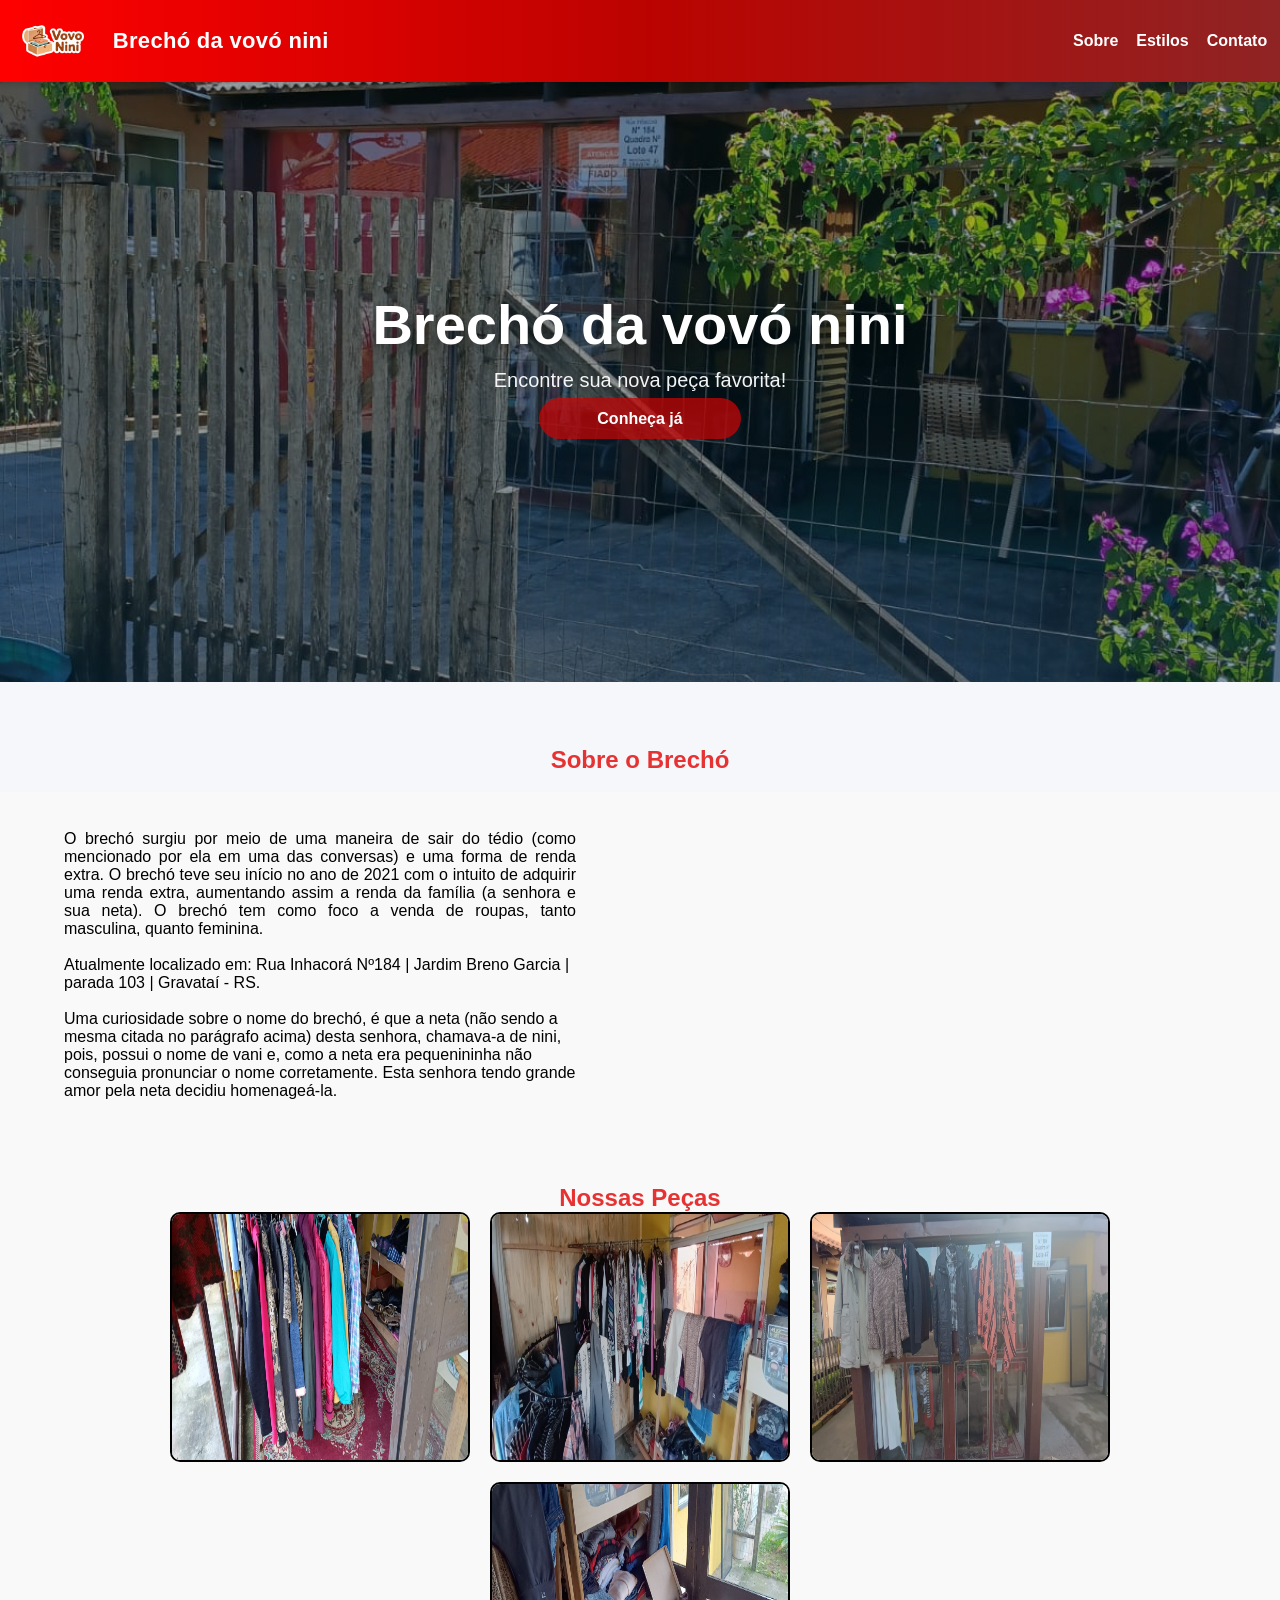
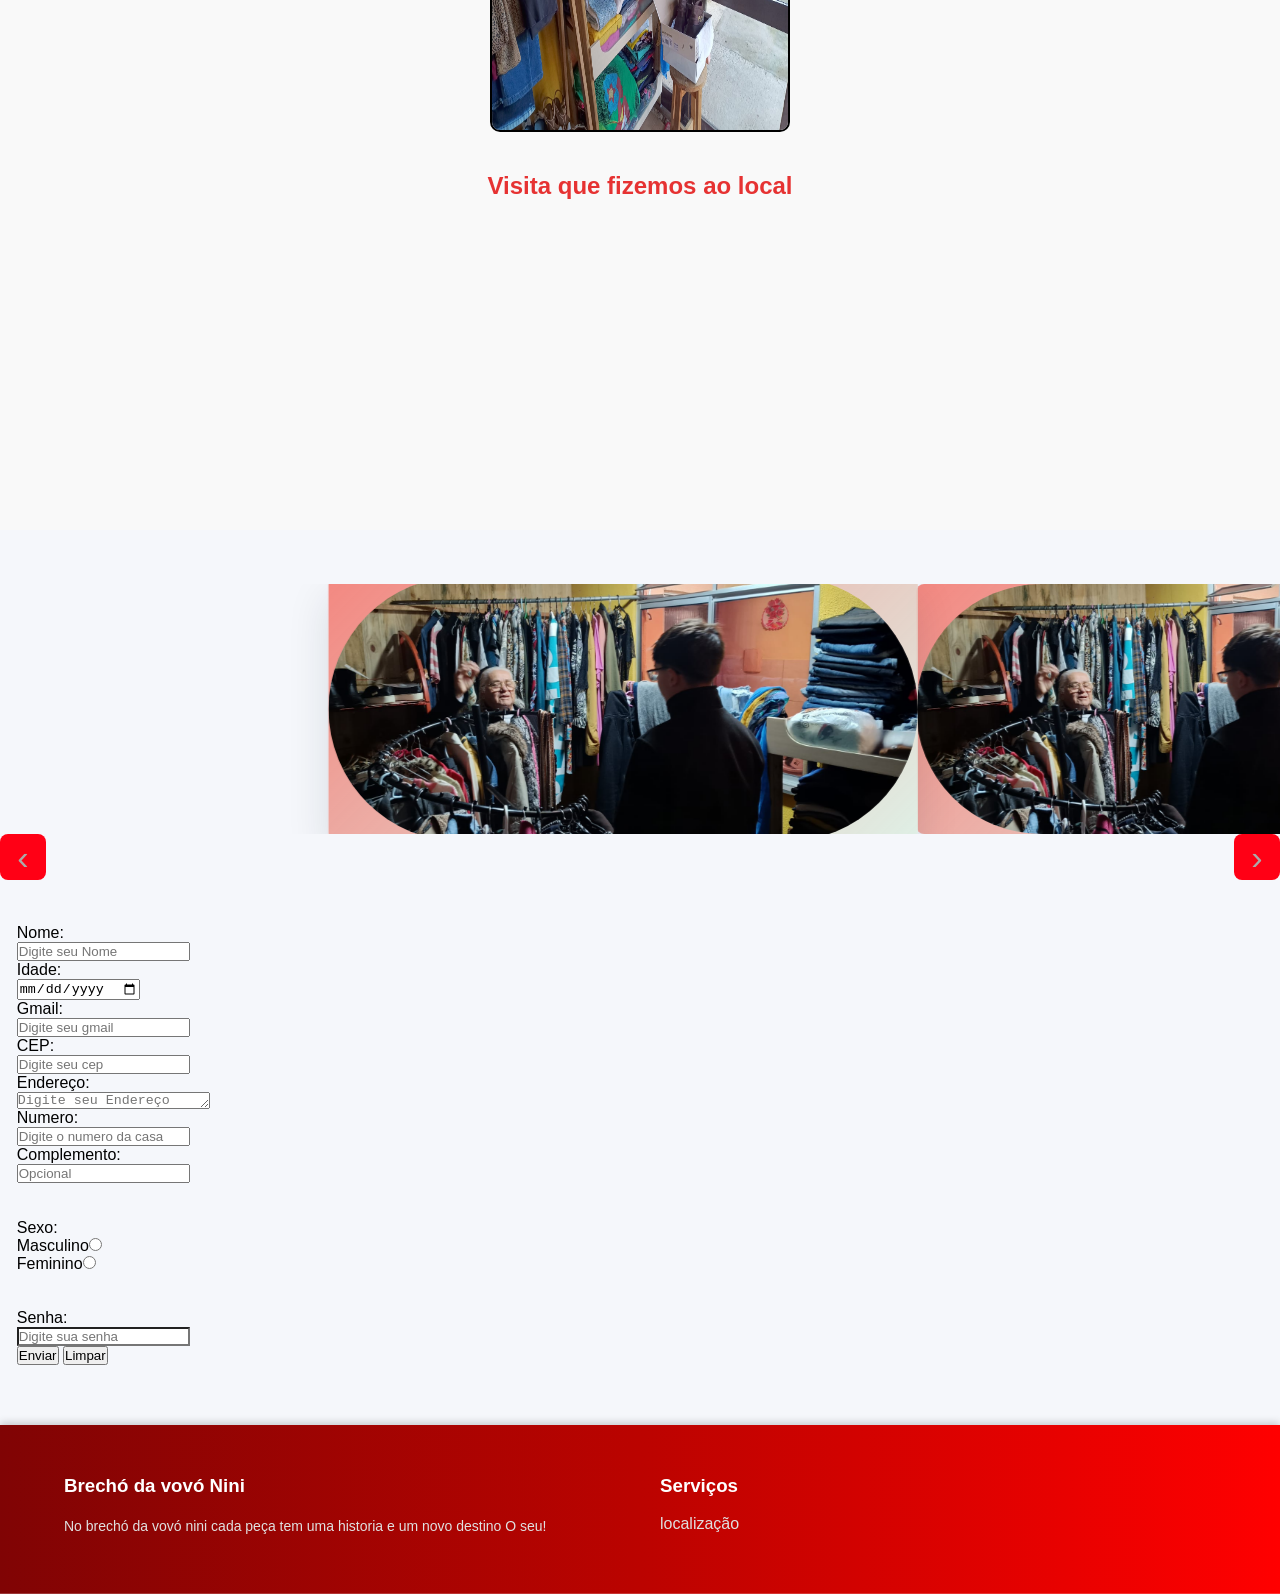
==== commit 5020aa45: "Fix image source paths in index.html" ====
--- a/index.html
+++ b/index.html
@@ -65,10 +65,10 @@
   <section class="galeria" id="estilos">
     <h2>Nossas Peças</h2>
     <div class="imagens">
-      <img src="img/RoupaDentro.jpeg" alt="Peças de dentro">
-      <img src="img/RoupasAmpla.jpeg" alt="peças amplamente">
-      <img src="img/RoupasFora.jpeg" alt="Roupas da rua">
-<img src="img/CaixaPratileiras.jpeg"  img>
+      <img src="RoupaDentro.jpeg" alt="Peças de dentro">
+      <img src="RoupasAmpla.jpeg" alt="peças amplamente">
+      <img src="RoupasFora.jpeg" alt="Roupas da rua">
+<img src="CaixaPratileiras.jpeg"  img>
   </div>
   </section >
 
@@ -91,14 +91,14 @@
              Para usar suas imagens, substitua o conteúdo interno por:
              <img class="photo" src="img/Hamister.jpg" alt="Hamister"> 
         -->
-        <div class="item current-item" data-name="Hamister"><img src="img/PedroAvo1.jpeg" class="photo"  alt=""></div>
-        <div class="item" data-name="Lontra"><img src="img/PedroAvo2.jpeg" class="photo" alt=""></div>
-        <div class="item" data-name="Capivara"><img class="photo" src="img/PedroAvo3.jpeg" alt=""></div>
-        <div class="item" data-name="Cachorro"><img class="photo" src="img/PedroAvo4.jpeg" alt=""></div>
-        <div class="item" data-name="Flamingo"><img class="photo" src="img/PedroAvo5.jpeg" alt=""></div>
-        <div class="item" data-name="Agua-Viva"><img class="photo" src="img/PedroComAvo.jpeg" alt=""></div>
-        <div class="item" data-name="Cavalo-Marinho"><img class="photo" src="img/CaixaPratileiras2.jpeg" alt=""></div>
-        <div class="item" data-name="Tartaruga"><img class="photo" src="img/BrechoLadoDeFora2.jpg" alt=""></div>
+        <div class="item current-item" data-name="Hamister"><img src="PedroAvo1.jpeg" class="photo"  alt=""></div>
+        <div class="item" data-name="Lontra"><img src="PedroAvo2.jpeg" class="photo" alt=""></div>
+        <div class="item" data-name="Capivara"><img class="photo" src="PedroAvo3.jpeg" alt=""></div>
+        <div class="item" data-name="Cachorro"><img class="photo" src="PedroAvo4.jpeg" alt=""></div>
+        <div class="item" data-name="Flamingo"><img class="photo" src="PedroAvo5.jpeg" alt=""></div>
+        <div class="item" data-name="Agua-Viva"><img class="photo" src="PedroComAvo.jpeg" alt=""></div>
+        <div class="item" data-name="Cavalo-Marinho"><img class="photo" src="CaixaPratileiras2.jpeg" alt=""></div>
+        <div class="item" data-name="Tartaruga"><img class="photo" src="BrechoLadoDeFora2.jpg" alt=""></div>
       </div>
       </div>
      <button class="control arrow-left" aria-label="anterior" id="esquerda">‹</button> <button class="control arrow-right right" id="direita" aria-label="próxima" >›</button>
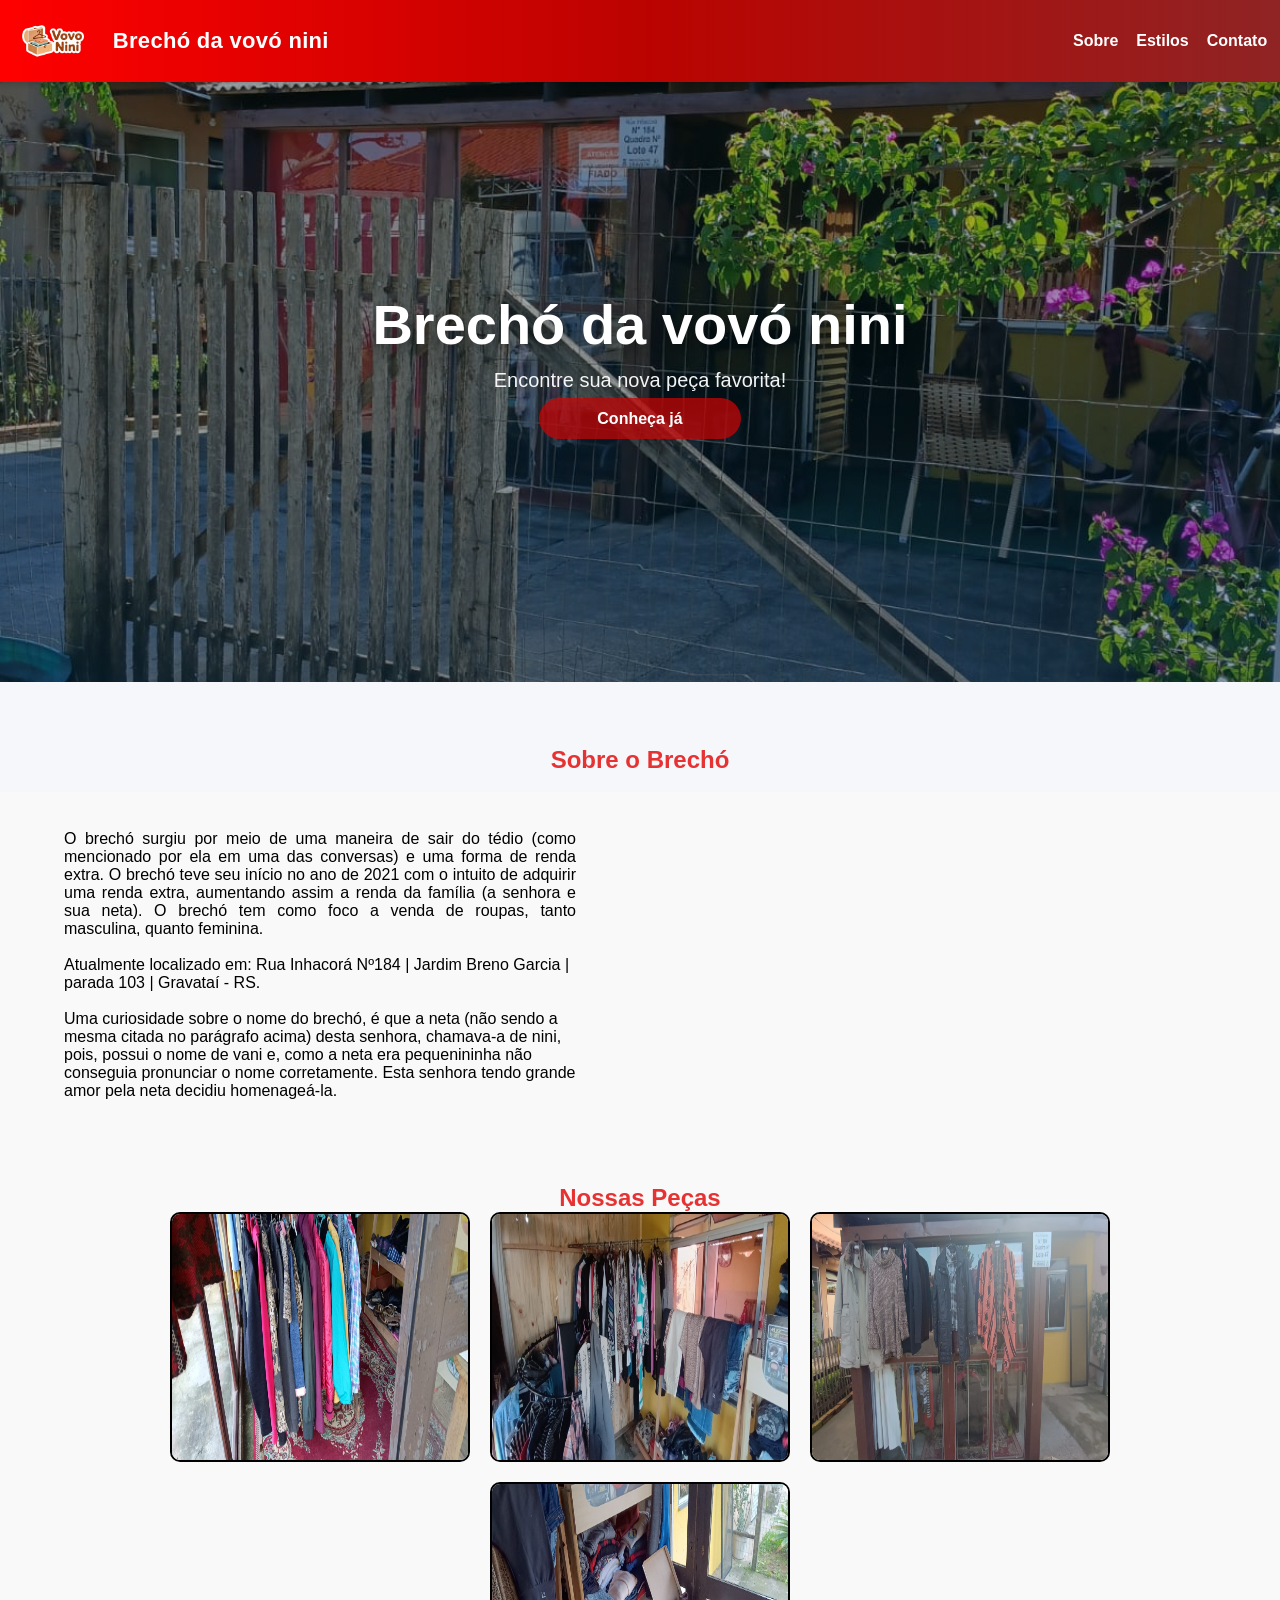
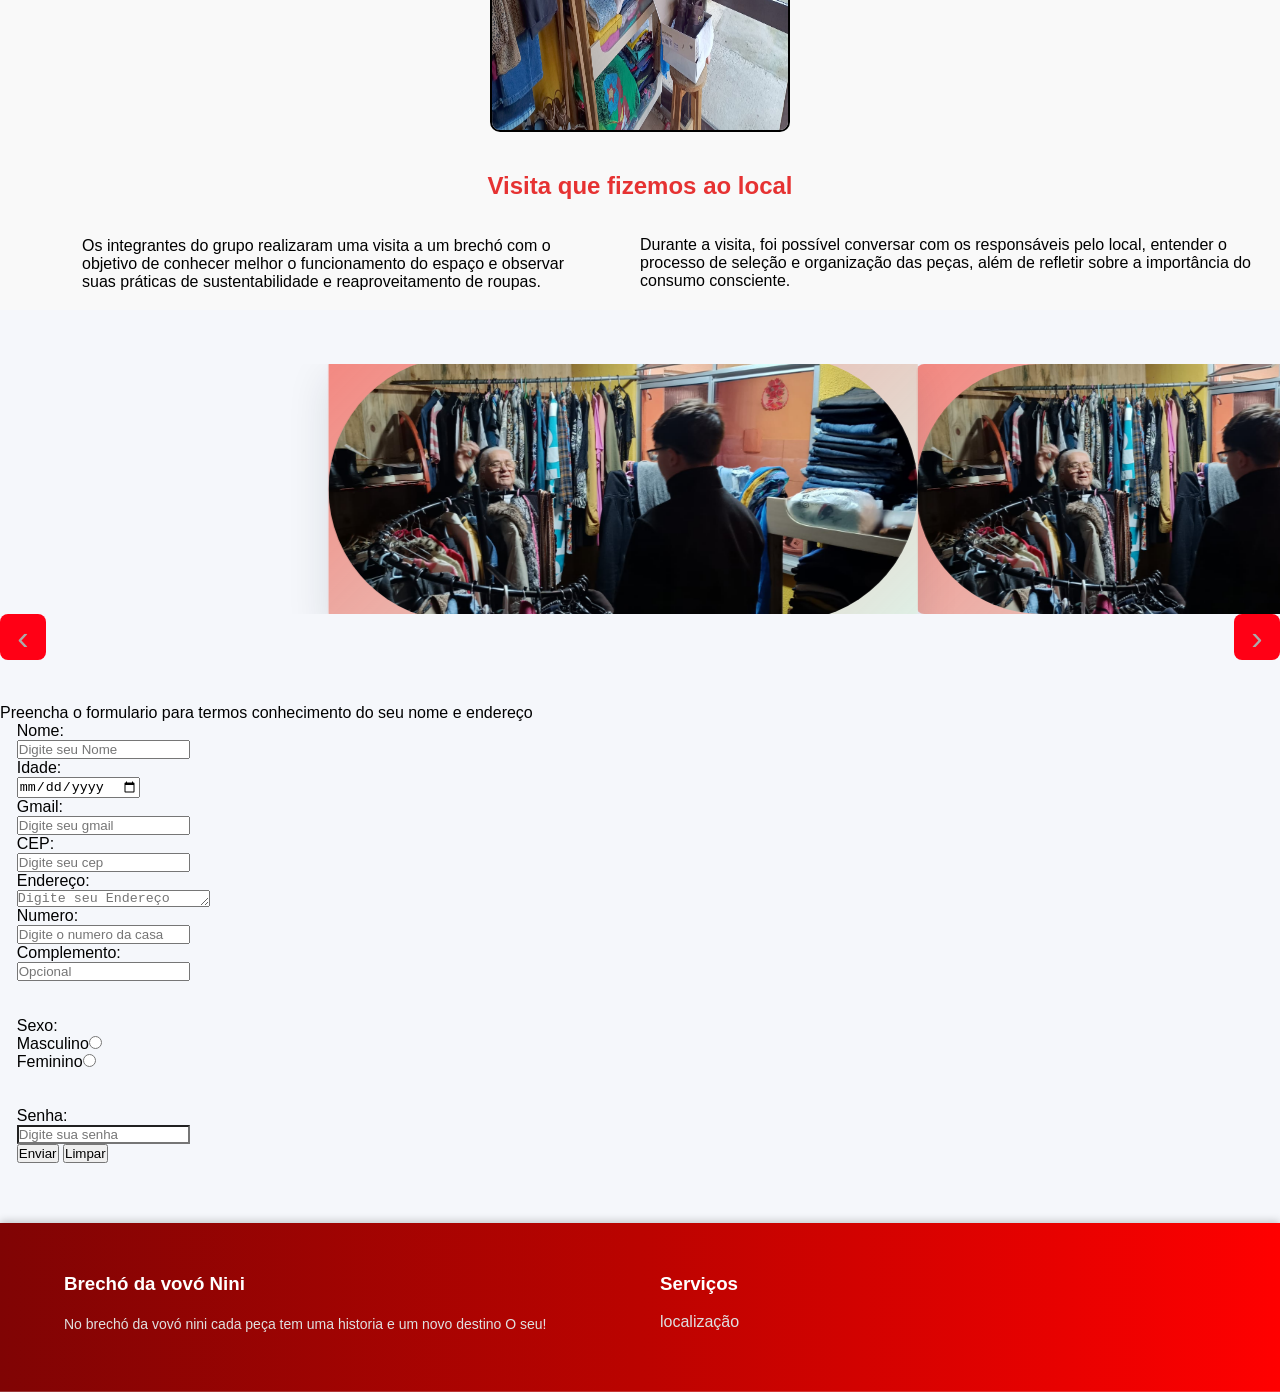
==== commit 28c27398: "Update index.html" ====
--- a/index.html
+++ b/index.html
@@ -74,8 +74,8 @@
 
   
       <section class="galeria"><h2 class="">Visita que fizemos ao local</h2>
-        <p class="dois coluna box">Os integrantes do grupo realizaram uma visita a um brechó com o objetivo de conhecer melhor o funcionamento do espaço e observar suas práticas de sustentabilidade e reaproveitamento de roupas.</p> <br><br>
-        <p class="box"> Durante a visita, foi possível conversar com os responsáveis pelo local, entender o processo de seleção e organização das peças, além de refletir sobre a importância do consumo consciente.</p>
+        <p class="dois coluna">Os integrantes do grupo realizaram uma visita a um brechó com o objetivo de conhecer melhor o funcionamento do espaço e observar suas práticas de sustentabilidade e reaproveitamento de roupas.</p> <br><br>
+        <p class=""> Durante a visita, foi possível conversar com os responsáveis pelo local, entender o processo de seleção e organização das peças, além de refletir sobre a importância do consumo consciente.</p>
 
 
 
@@ -106,10 +106,10 @@
   </section>
 
   <br><br><br><br><br>
-  
+  <p class="dois"> Preencha o formulario para termos conhecimento do seu nome e endereço </p>
   <div class="tres">
     <div class="tres">
-
+    
       <form action="pedido"
         method="post"
         action="index.html"
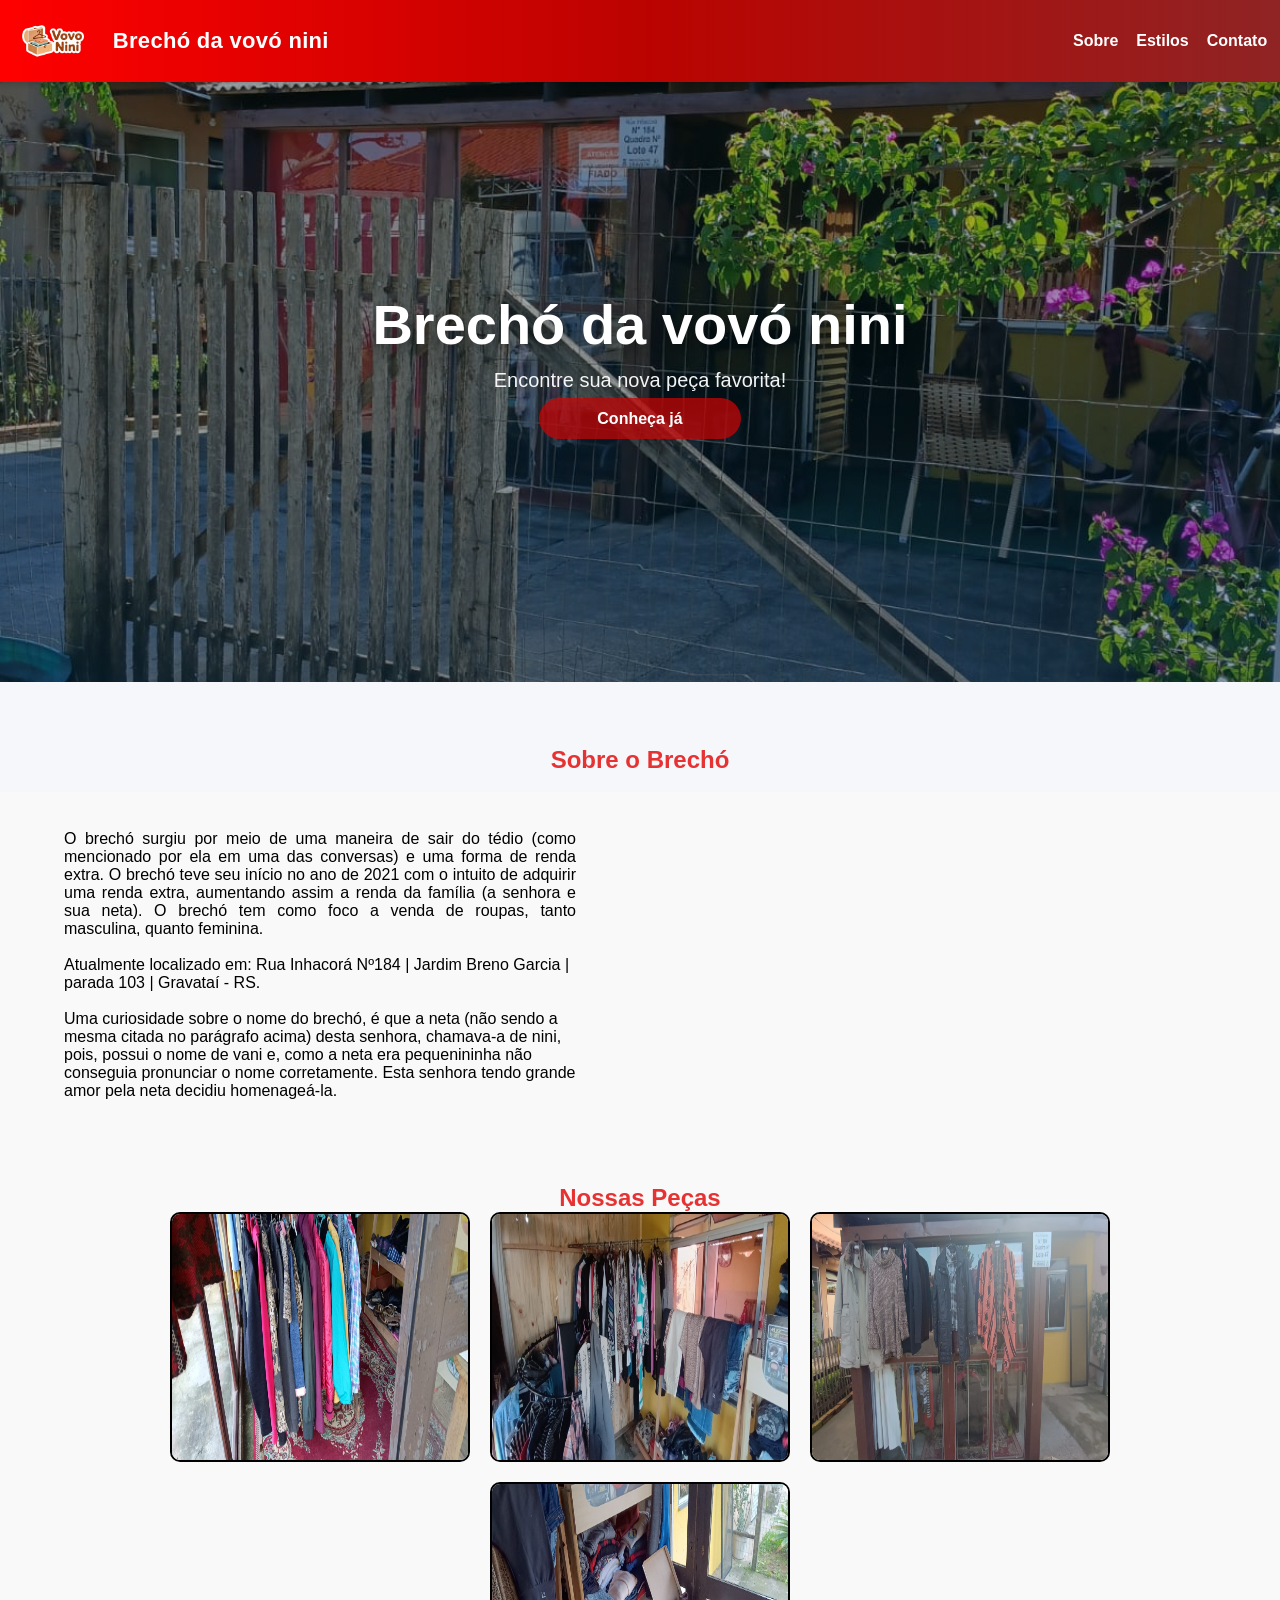
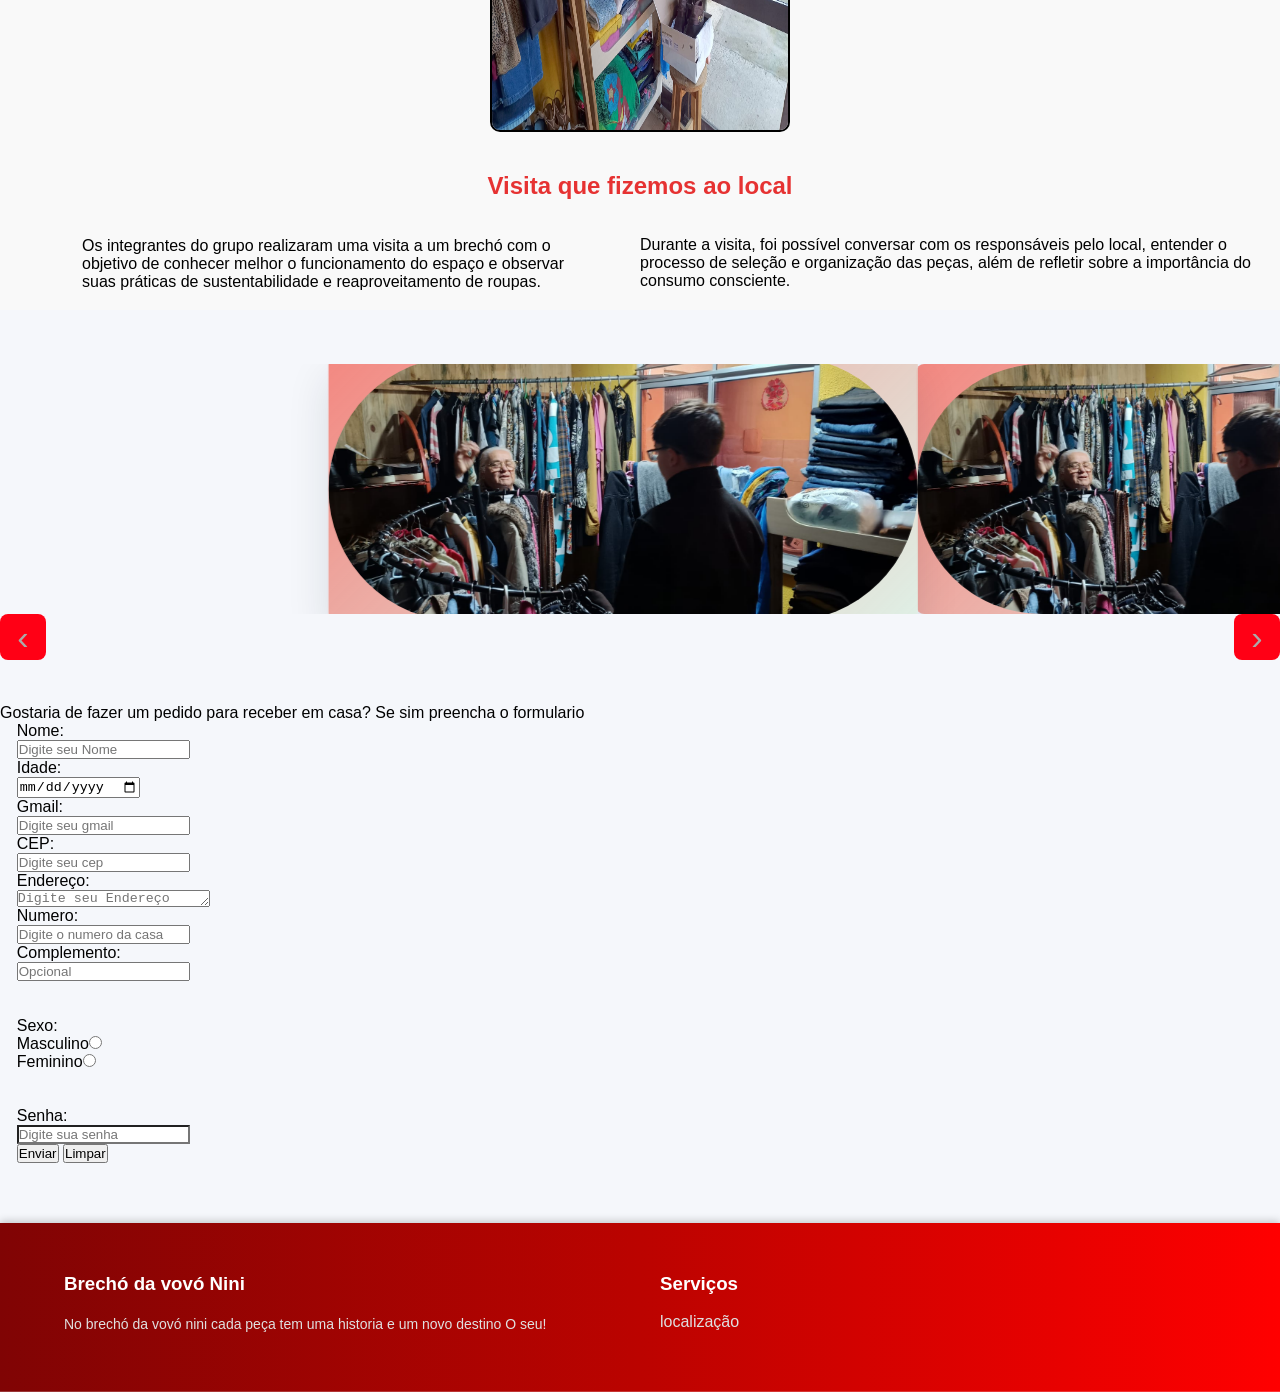
==== commit d3fd7f17: "Update form prompt text in index.html" ====
--- a/index.html
+++ b/index.html
@@ -106,7 +106,7 @@
   </section>
 
   <br><br><br><br><br>
-  <p class="dois"> Preencha o formulario para termos conhecimento do seu nome e endereço </p>
+  <p class="dois"> Gostaria de fazer um pedido para receber em casa? Se sim preencha o formulario </p>
   <div class="tres">
     <div class="tres">
     
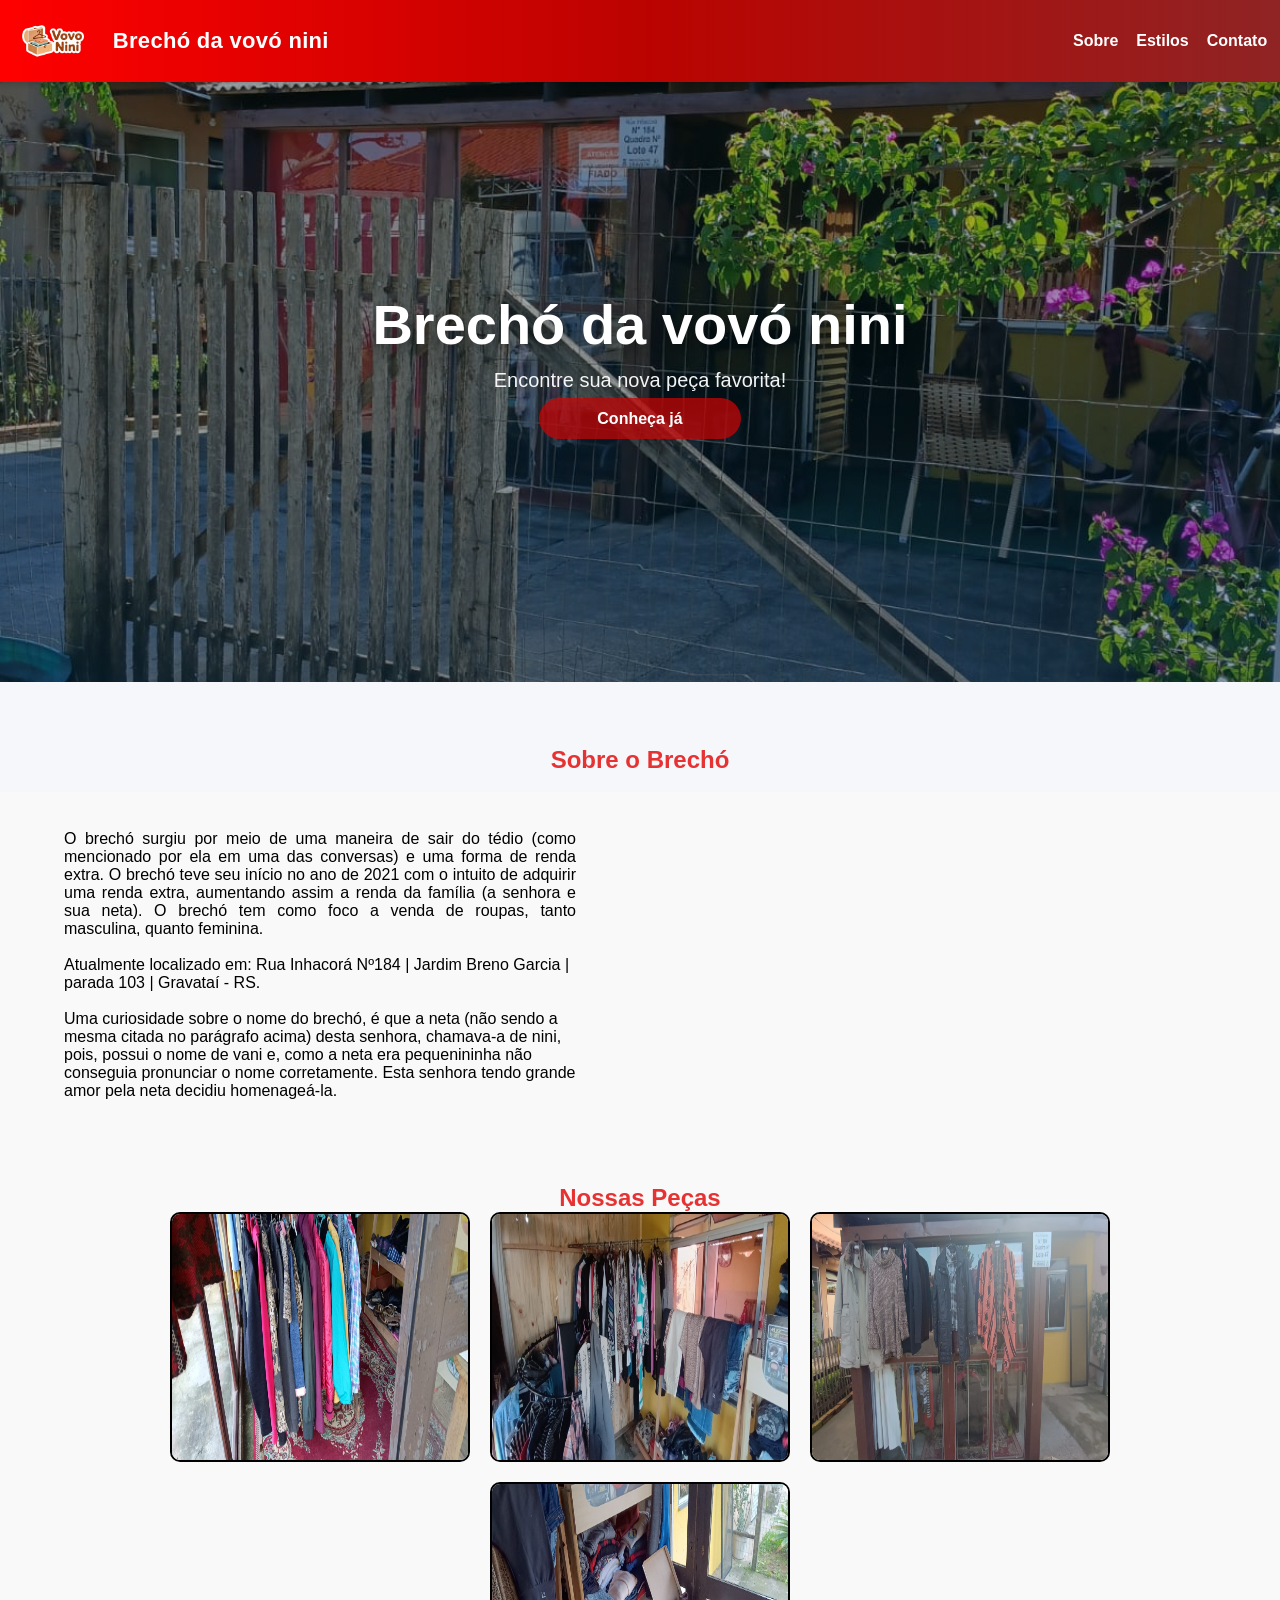
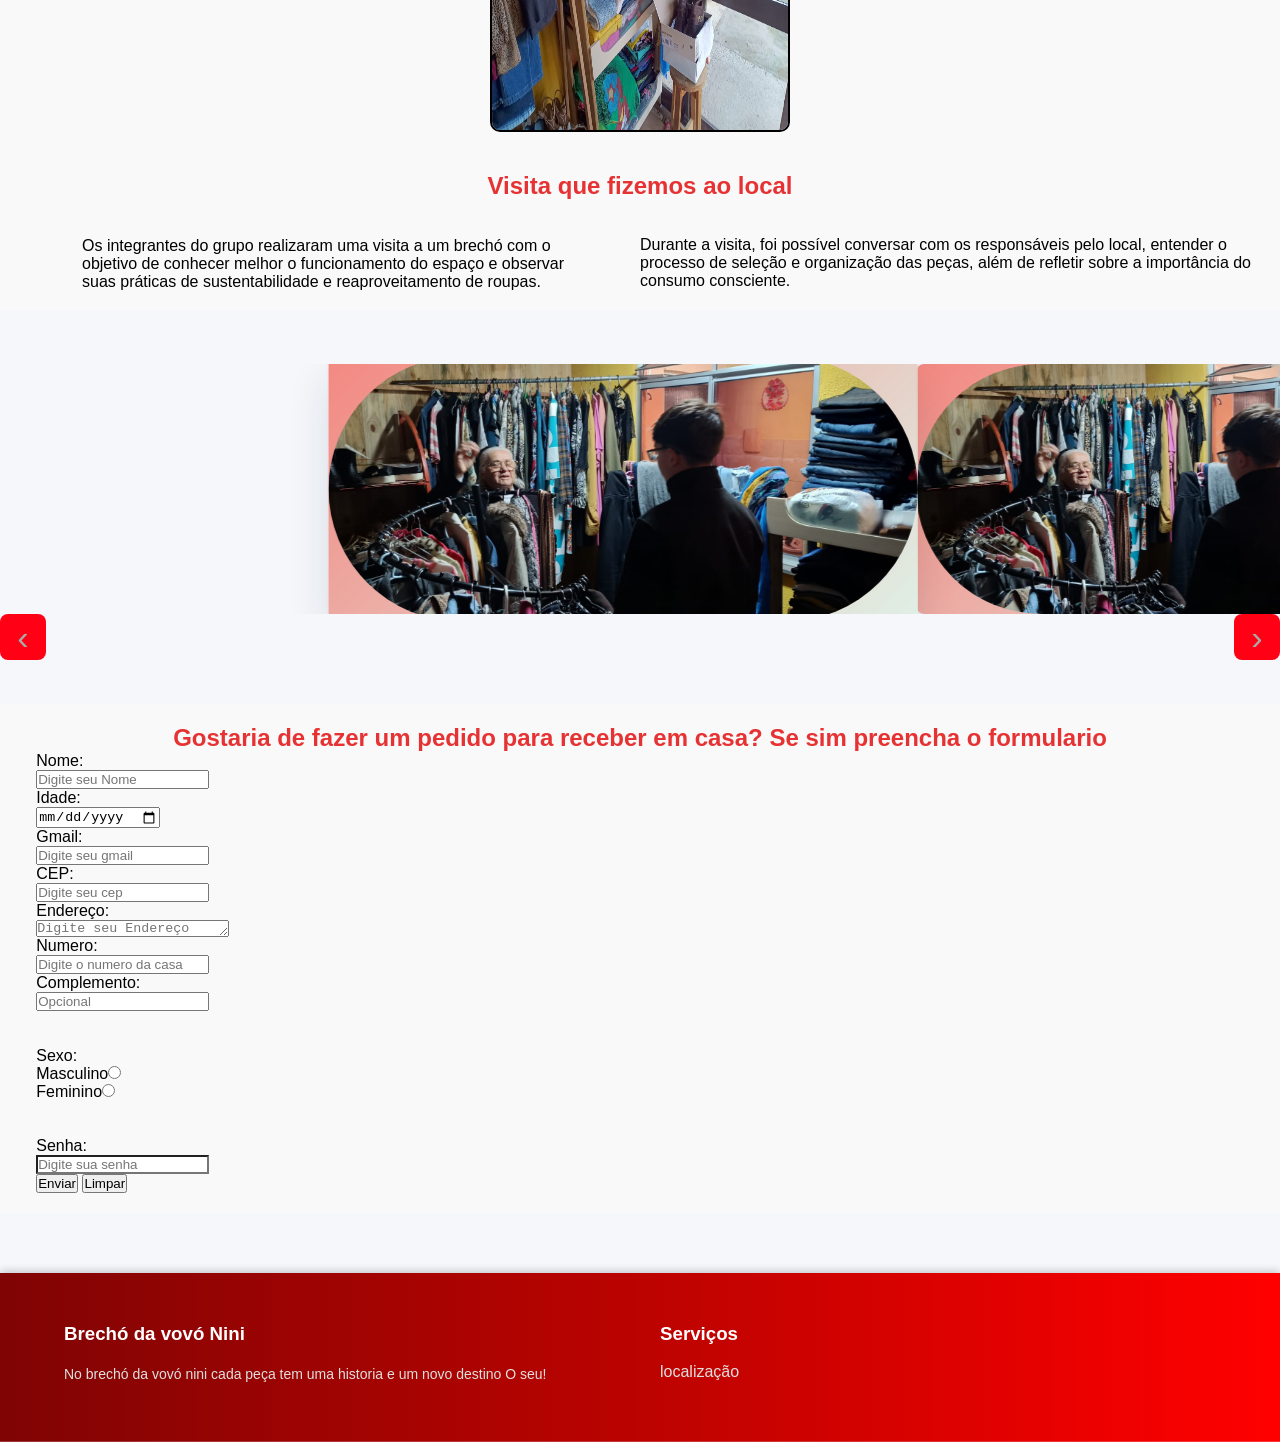
==== commit b1ef1479: "Update index.html" ====
--- a/index.html
+++ b/index.html
@@ -106,7 +106,8 @@
   </section>
 
   <br><br><br><br><br>
-  <p class="dois"> Gostaria de fazer um pedido para receber em casa? Se sim preencha o formulario </p>
+    <section class="galeria"><h2 class="">Gostaria de fazer um pedido para receber em casa? Se sim preencha o formulario </h2>
+
   <div class="tres">
     <div class="tres">
     
@@ -135,9 +136,10 @@
         <input type="reset" name="Limpar" value="Limpar">
 
       </form>
+
     </div>
     </div>
-
+      </section>
  <script src="node.js"></script>
 </body>
 
